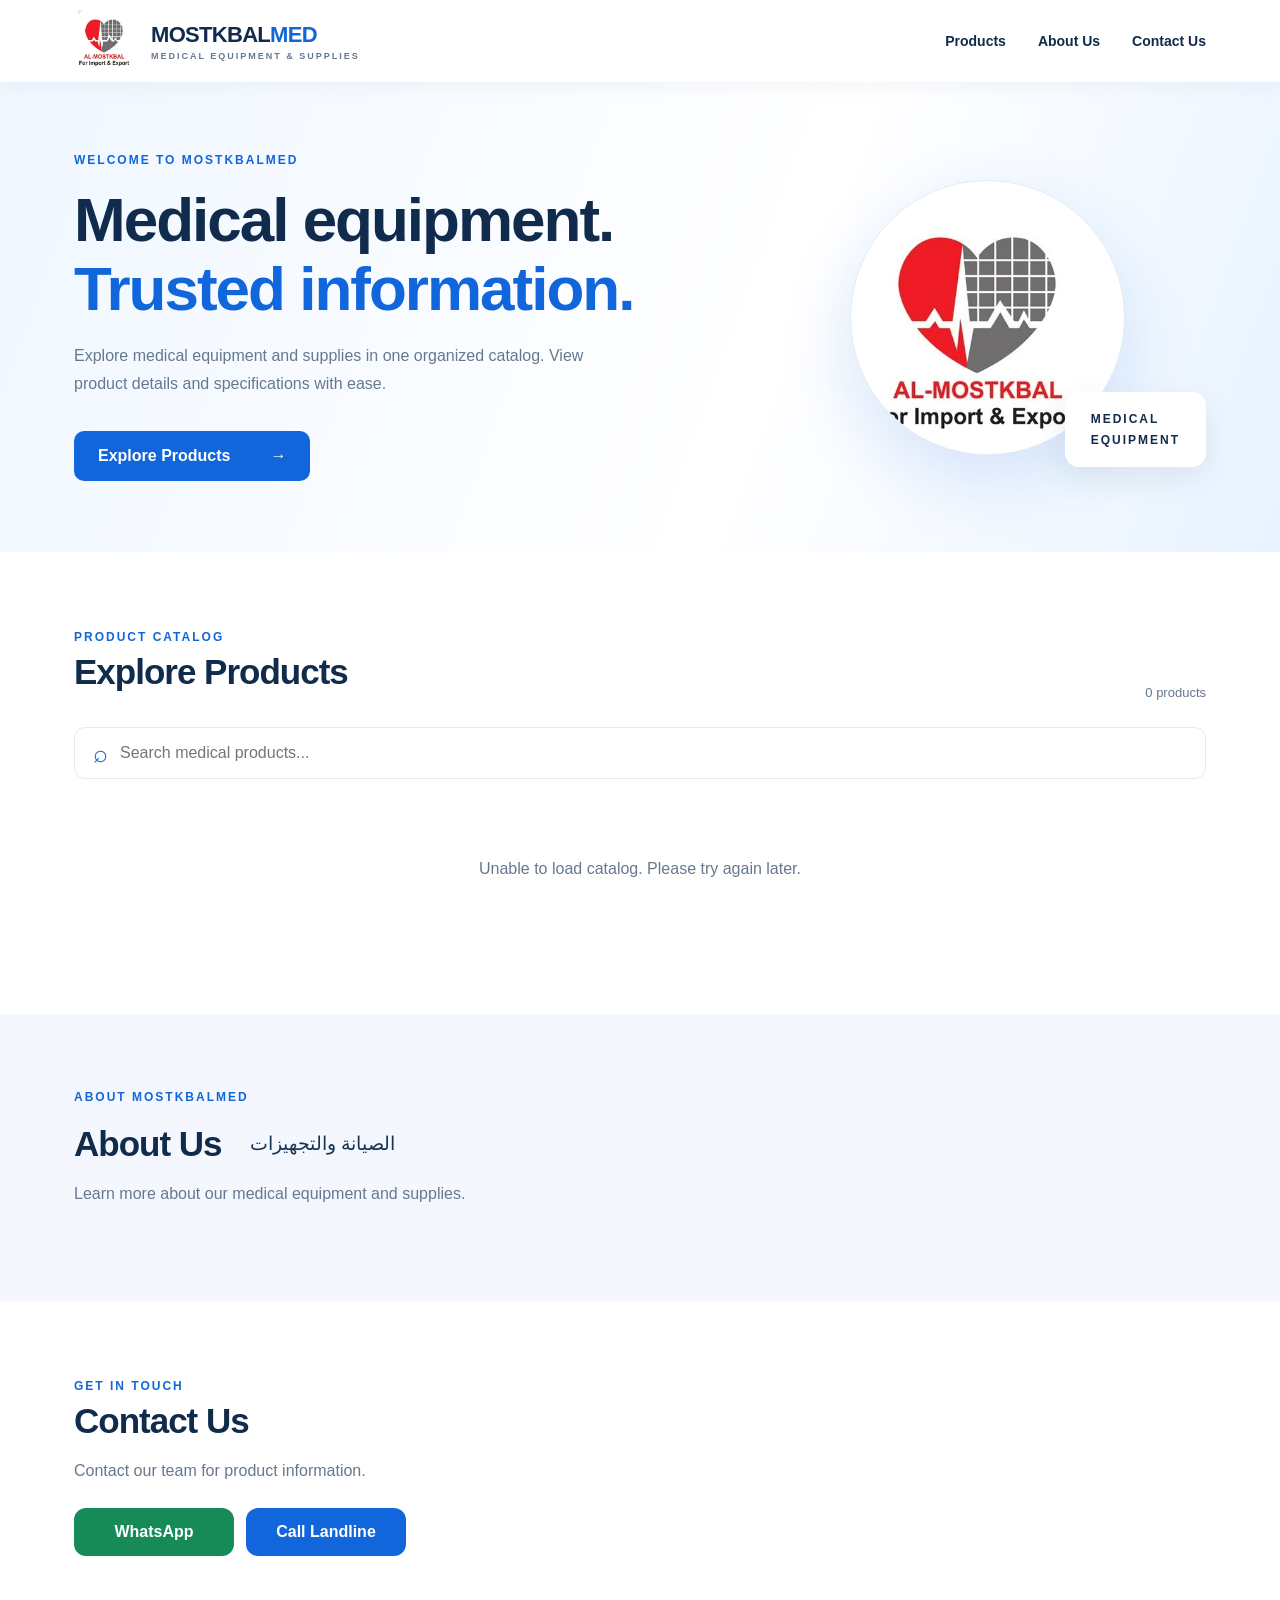
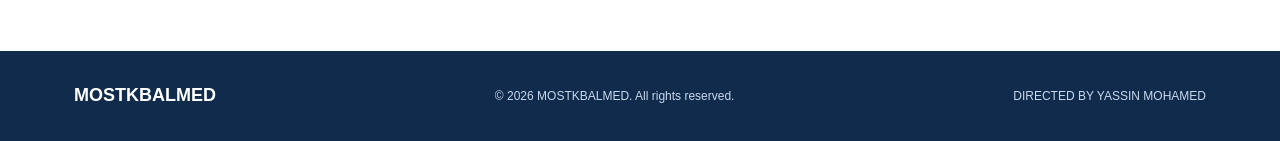
==== index.html @ 38f0414c "Add files via upload" ====
<!doctype html><html lang="en"><head><meta charset="utf-8"><meta name="viewport" content="width=device-width,initial-scale=1"><meta name="description" content="MOSTKBALMED medical equipment and supplies catalog"><title>MOSTKBALMED | Medical Equipment & Supplies</title><link rel="stylesheet" href="style.css"><link rel="icon" type="image/png" href="favicon.png"></head><body><header class="top"><div class="wrap nav"><a class="brand" href="./"><img class="brand-logo" src="logo.jpg" alt="AL-MOSTKBAL logo"><span>MOSTKBAL<span class="accent">MED</span><small>MEDICAL EQUIPMENT & SUPPLIES</small></span></a><button class="menu" id="menu" aria-label="Toggle menu" aria-expanded="false">☰</button><nav id="nav"><a href="#products">Products</a><a href="#about">About Us</a><a href="#contact">Contact Us</a></nav></div></header><main><section class="hero"><div class="wrap hero-grid"><div><div class="eyebrow">WELCOME TO MOSTKBALMED</div><h1>Medical equipment.<br><span>Trusted information.</span></h1><p>Explore medical equipment and supplies in one organized catalog. View product details and specifications with ease.</p><a class="cta" href="#products">Explore Products <span>→</span></a></div><div class="hero-art" aria-hidden="true"><div class="circle"><img src="logo.jpg" alt="AL-MOSTKBAL For Import & Export"></div><div class="art-label">MEDICAL<br>EQUIPMENT</div></div></div></section><section class="wrap section" id="products"><div class="section-head"><div><div class="eyebrow">PRODUCT CATALOG</div><h2>Explore Products</h2></div><span id="resultCount" class="count"></span></div><div class="filters"><label class="searchbox"><span>⌕</span><input id="search" placeholder="Search medical products..." autocomplete="off" aria-label="Search products"></label></div><div class="products" id="productGrid"></div><p id="empty" class="empty" hidden>No products found. Try another search.</p></section><section class="about" id="about"><div class="wrap"><div class="eyebrow">ABOUT MOSTKBALMED</div><div class="about-layout"><div><div class="about-heading-row"><h2 id="aboutTitle">About Us</h2><span class="service-about" id="serviceAbout" tabindex="0" role="img" aria-label="عرض صورة الصيانة والتجهيزات">الصيانة والتجهيزات<span class="service-about-preview"><img id="servicesPreview" alt="الصيانة والتجهيزات"></span></span></div><p id="aboutText">Learn more about our medical equipment and supplies.</p></div></div></div></section><section class="wrap section contact" id="contact"><div class="eyebrow">GET IN TOUCH</div><h2 id="contactTitle">Contact Us</h2><p id="contactText">Contact our team for product information.</p><div class="contact-actions"><a id="whatsappButton" class="contact-button whatsapp" hidden target="_blank" rel="noopener noreferrer">WhatsApp</a><a id="phoneButton" class="contact-button phone" hidden>Call Landline</a></div></section></main><footer><div class="wrap footer"><strong>MOSTKBALMED</strong><span>© <span id="year"></span> MOSTKBALMED. All rights reserved.</span><span>DIRECTED BY YASSIN MOHAMED</span></div></footer><script src="config.js"></script><script src="app.js"></script></body></html>
---- style.css ----
:root{--blue:#1166db;--dark:#102b4c;--muted:#66788e;--light:#f4f8fe;--border:#e3ecf6}*{box-sizing:border-box}html{scroll-behavior:smooth}body{margin:0;color:var(--dark);font-family:Inter,Segoe UI,Arial,sans-serif;background:white}button,input,select{font:inherit}button{cursor:pointer}a{text-decoration:none;color:inherit}.wrap{max-width:1180px;margin:auto;padding:0 24px}.top{position:sticky;top:0;z-index:10;background:#fff;box-shadow:0 3px 20px #13365b0e}.nav{height:82px;display:flex;align-items:center;justify-content:space-between}.brand{display:flex;align-items:center;gap:12px;font-weight:900;font-size:22px;letter-spacing:-.7px}.brand small{display:block;font-size:9px;letter-spacing:2px;font-weight:700;color:var(--muted);margin-top:3px}.accent{color:var(--blue)}.mark{background:var(--blue);color:white;padding:10px 13px;border-radius:13px;font-size:25px}.nav nav{display:flex;gap:32px;font-weight:600;font-size:14px}.nav nav a:hover{color:var(--blue)}.menu{display:none;background:none;border:0;font-size:26px}.hero{background:linear-gradient(110deg,#f0f7ff,#fff 60%,#e8f3ff);overflow:hidden}.hero-grid{display:grid;grid-template-columns:1.2fr .8fr;align-items:center;min-height:470px;gap:40px}.eyebrow{color:var(--blue);font-size:12px;font-weight:800;letter-spacing:2px}.hero h1{font-size:clamp(38px,5vw,62px);letter-spacing:-2px;line-height:1.12;margin:18px 0}.hero h1 span{color:var(--blue)}.hero p{color:var(--muted);line-height:1.8;max-width:550px}.cta{display:inline-flex;gap:40px;background:var(--blue);color:white;padding:16px 24px;border-radius:10px;margin-top:16px;font-weight:700}.cta:hover{background:#0751b7}.hero-art{height:330px;position:relative;display:grid;place-items:center}.circle{width:275px;height:275px;border-radius:50%;background:linear-gradient(135deg,#2b86f2,#084da7);box-shadow:0 25px 70px #1166db3c;display:grid;place-items:center;color:white;font-size:130px}.art-label{position:absolute;bottom:15px;right:0;background:white;padding:17px 26px;border-radius:14px;box-shadow:0 12px 32px #143c6418;font-size:12px;letter-spacing:2px;font-weight:900;line-height:1.7}.section{padding-top:78px;padding-bottom:80px}.section-head{display:flex;justify-content:space-between;align-items:end;margin-bottom:27px}.section h2,.about h2{font-size:35px;letter-spacing:-1px;margin:8px 0}.categories{display:grid;grid-template-columns:repeat(4,1fr);gap:18px}.category-card{text-align:left;background:#fff;border:1px solid var(--border);border-radius:16px;padding:24px;min-height:210px;display:flex;flex-direction:column;align-items:flex-start;gap:12px;transition:.2s}.category-card:hover{border-color:var(--blue);transform:translateY(-4px);box-shadow:0 12px 30px #173e6612}.cat-icon{font-size:30px;color:var(--blue);background:var(--light);width:55px;height:55px;display:grid;place-items:center;border-radius:12px}.category-card strong{font-size:16px}.category-card small{color:var(--muted)}.arrow{color:var(--blue);font-weight:700;font-size:12px;margin-top:auto}.count{color:var(--muted);font-size:13px}.filters{display:flex;gap:14px;margin-bottom:25px}.searchbox{flex:1;display:flex;align-items:center;gap:12px;padding:0 18px;border:1px solid var(--border);border-radius:11px}.searchbox span{font-size:25px;color:var(--blue)}.searchbox input{width:100%;border:0;outline:0;padding:16px 0;background:transparent}.filters select{border:1px solid var(--border);border-radius:11px;padding:0 16px;color:var(--dark);background:#fff;min-width:205px}.products{display:grid;grid-template-columns:repeat(3,1fr);gap:22px}.product-card{border:1px solid var(--border);border-radius:16px;overflow:hidden;display:flex;flex-direction:column}.product-image{height:220px;background:var(--light)}.product-image img,.modal-art img{width:100%;height:100%;object-fit:contain}.placeholder{width:100%;height:100%;display:flex;flex-direction:column;align-items:center;justify-content:center;gap:12px;background:linear-gradient(135deg,#e6f2ff,#f7fbff);color:var(--blue)}.placeholder span{font-size:70px}.placeholder small{font-size:10px;letter-spacing:3px;font-weight:800}.product-info{padding:23px;display:flex;flex-direction:column;flex:1}.tag{color:var(--blue);font-size:11px;font-weight:800;text-transform:uppercase;letter-spacing:1px}.product-info h3{font-size:19px;margin:10px 0}.product-info p{font-size:14px;line-height:1.65;color:var(--muted);flex:1}.detail-btn{display:flex;justify-content:space-between;align-items:center;border:0;background:#eaf3ff;color:var(--blue);font-weight:800;padding:14px 16px;border-radius:9px;margin-top:14px}.detail-btn:hover{background:#dcecff}.empty{padding:40px;text-align:center;color:var(--muted)}.about{background:var(--light);padding:76px 0}.about p,.contact p{color:var(--muted);line-height:1.8;max-width:700px}.contact{padding-bottom:95px}.muted{font-style:italic}footer{background:#102b4c;color:#fff}.footer{min-height:90px;display:flex;align-items:center;justify-content:space-between;gap:18px;font-size:12px;color:#c8d9ed}.footer strong{font-size:18px;color:#fff}dialog{border:0;border-radius:20px;padding:0;width:min(580px,calc(100% - 30px));max-height:90vh;box-shadow:0 20px 90px #001c3e55;overflow:auto}dialog::backdrop{background:#092646aa}.close{position:absolute;right:15px;top:13px;background:white;border:0;border-radius:50%;font-size:28px;width:38px;height:38px;z-index:2}.modal-art{height:240px;background:var(--light)}.modal-body{padding:30px}.modal-body h2{font-size:28px;margin:12px 0}.modal-body p,.modal-body li{color:var(--muted);line-height:1.7}.modal-body li{margin:7px 0}.disclaimer{border-top:1px solid var(--border);padding-top:16px;font-size:12px}@media(max-width:850px){.categories{grid-template-columns:repeat(2,1fr)}.products{grid-template-columns:repeat(2,1fr)}.hero-grid{grid-template-columns:1fr 280px}.circle{width:230px;height:230px}.nav nav{gap:18px}}@media(max-width:620px){.wrap{padding:0 18px}.nav{height:72px}.brand{font-size:18px}.mark{font-size:20px;padding:8px 10px}.brand small{font-size:7px}.menu{display:block}.nav nav{display:none;position:absolute;top:72px;left:0;right:0;background:white;padding:22px;box-shadow:0 15px 20px #0c31551b;flex-direction:column;gap:20px}.nav nav.show{display:flex}.hero-grid{grid-template-columns:1fr;gap:0;padding-top:65px;padding-bottom:20px}.hero-art{height:220px}.circle{width:175px;height:175px;font-size:85px}.art-label{bottom:0;right:10px}.hero h1{font-size:40px}.section{padding-top:55px;padding-bottom:55px}.section h2,.about h2{font-size:29px}.categories,.products{grid-template-columns:1fr 1fr;gap:11px}.category-card{padding:15px;min-height:195px}.product-image{height:145px}.product-info{padding:14px}.product-info h3{font-size:16px}.product-info p{font-size:12px}.detail-btn{padding:12px 9px;font-size:12px}.filters{flex-direction:column}.filters select{padding:15px}.footer{flex-direction:column;justify-content:center;padding:25px 18px;text-align:center}.modal-body{padding:22px}}@media(max-width:370px){.products{grid-template-columns:1fr}.product-image{height:210px}}

.product-card .detail-btn{text-decoration:none;cursor:pointer}

/* V5 official AL-MOSTKBAL logo */
.brand-logo{height:62px;width:65px;object-fit:contain;flex-shrink:0;border-radius:7px;background:#fff}
.circle{background:#fff;box-shadow:0 25px 70px #1166db26;overflow:hidden;border:1px solid #e3ecf6}
.circle img{width:100%;height:100%;object-fit:contain;padding:17px}
@media(max-width:620px){.brand-logo{height:49px;width:49px}.circle img{padding:12px}}

/* V7: no categories, flexible product rows, editable About and Contact */
.products{grid-template-columns:repeat(3,minmax(0,1fr));align-items:stretch}
.about-layout{display:grid;grid-template-columns:1fr 1fr;align-items:center;gap:40px;margin-top:20px}
.about-hover{position:relative;min-height:280px;border-radius:20px;overflow:hidden;box-shadow:0 15px 45px #102b4c20;background:white;cursor:pointer}
.about-hover img{width:100%;height:100%;min-height:280px;max-height:380px;object-fit:contain;display:block}
.about-overlay{position:absolute;inset:0;background:linear-gradient(0deg,#0b3663dd,#1166db66);color:white;display:grid;place-items:center;text-align:center;padding:20px;font-size:clamp(18px,2.5vw,28px);font-weight:800;opacity:0;transform:translateY(10px);transition:opacity .3s,transform .3s}
.about-hover:hover .about-overlay,.about-hover:focus .about-overlay,.about-hover:focus-within .about-overlay{opacity:1;transform:none}
.contact-actions{display:flex;gap:12px;flex-wrap:wrap;margin-top:22px}
.contact-button{display:inline-flex;align-items:center;justify-content:center;min-width:160px;padding:15px 22px;border-radius:12px;color:white;font-weight:750}
.contact-button.whatsapp{background:#168b58}.contact-button.phone{background:#1166db}.contact-button:hover{filter:brightness(.9)}
@media(max-width:850px){.about-layout{grid-template-columns:1fr}}
@media(max-width:620px){.products{grid-template-columns:repeat(2,minmax(0,1fr))}.about-hover:active .about-overlay{opacity:1;transform:none}}
@media(max-width:370px){.products{grid-template-columns:1fr}}

/* V9: Hover images in header */
.nav-hover{position:relative;display:flex;align-items:center}
.nav-hover-trigger{border:0;background:none;color:inherit;font-size:14px;font-weight:700;padding:12px 3px;cursor:pointer}
.nav-hover-trigger:hover,.nav-hover-trigger:focus-visible{color:var(--blue)}
.nav-hover-preview{position:absolute;right:0;top:100%;width:min(340px,85vw);padding:10px;background:#fff;border:1px solid #d9e7f7;border-radius:16px;box-shadow:0 18px 45px #0b294c33;opacity:0;visibility:hidden;transform:translateY(8px);transition:opacity .2s,transform .2s,visibility .2s;pointer-events:none;z-index:50}
.nav-hover-preview img{width:100%;max-height:260px;object-fit:contain;border-radius:10px;display:block}
.nav-hover:hover .nav-hover-preview,.nav-hover:focus-within .nav-hover-preview{opacity:1;visibility:visible;transform:none}
@media(max-width:620px){.nav-hover{align-items:flex-start;flex-direction:column}.nav-hover-preview{position:static;display:none;box-shadow:none;width:100%;transform:none}.nav-hover:focus-within .nav-hover-preview{display:block}}

/* V10: About service hover previews */
.service-cards{display:grid;grid-template-columns:repeat(2,minmax(0,1fr));gap:18px;align-items:stretch}.service-card{position:relative;min-height:280px;padding:30px 20px;border:1px solid #d9e4f2;border-radius:24px;background:white;box-shadow:0 14px 35px #17345a12;text-align:center;overflow:hidden;cursor:pointer;display:flex;flex-direction:column;align-items:center;justify-content:center}.service-card h3{font-size:28px;color:#17375d;margin:0 0 8px}.service-card p{color:#6c829e;margin:0}.service-reveal{position:absolute;inset:0;background:#f4f8fc;opacity:0;visibility:hidden;transform:scale(1.04);transition:opacity .25s,transform .25s,visibility .25s;display:flex;align-items:center;justify-content:center}.service-reveal img{max-width:100%;max-height:100%;width:100%;height:100%;object-fit:contain}.service-card.has-image:hover .service-reveal,.service-card.has-image:focus .service-reveal,.service-card.has-image:focus-within .service-reveal{opacity:1;visibility:visible;transform:scale(1)}@media(max-width:700px){.service-cards{grid-template-columns:1fr}.service-card{min-height:220px}}

/* V11: one simple navigation label and a discreet hover-only preview */
.service-nav{position:relative;display:inline-flex;align-items:center;cursor:default;font:inherit;color:inherit;white-space:nowrap;outline-offset:5px}
.service-nav-preview{display:none;position:absolute;top:calc(100% + 16px);left:50%;transform:translateX(-50%);width:min(340px,80vw);height:260px;padding:8px;background:white;border:1px solid #e1e8f0;border-radius:12px;box-shadow:0 14px 35px #10294430;z-index:100}
.service-nav-preview img{width:100%;height:100%;object-fit:contain;border-radius:7px}
.service-nav.has-image:hover .service-nav-preview,.service-nav.has-image:focus .service-nav-preview,.service-nav.has-image:focus-within .service-nav-preview{display:block}
@media(max-width:700px){.service-nav-preview{left:auto;right:0;transform:none;width:min(300px,85vw)}}

/* V12: single plain-text service label beside the About Us heading. */
.about-heading-row{display:flex;align-items:center;gap:28px;flex-wrap:wrap}
.about-heading-row h2{margin:0}
.service-about{position:relative;display:inline-block;font-size:19px;font-weight:500;color:#173453;cursor:default;outline-offset:5px;white-space:nowrap;line-height:1.5}
.service-about-preview{display:none;position:absolute;left:50%;top:calc(100% + 12px);transform:translateX(-50%);width:min(400px,82vw);height:310px;padding:8px;background:#fff;border:1px solid #e2e9f3;border-radius:10px;box-shadow:0 16px 40px #152f4c33;z-index:20}
.service-about-preview img{width:100%;height:100%;object-fit:contain;border-radius:6px}
.service-about.has-image:hover .service-about-preview,.service-about.has-image:focus .service-about-preview,.service-about.has-image:focus-within .service-about-preview{display:block}
@media(max-width:650px){.about-heading-row{gap:12px}.service-about{font-size:16px}.service-about-preview{left:0;transform:none;width:min(310px,84vw);height:240px}}

/* V13: service image opens reliably on pointer hover; stays inside About area. */
.service-about{z-index:5;cursor:pointer;overflow:visible}
.service-about.has-image:is(:hover,:focus,:focus-within,.preview-open) .service-about-preview{display:block!important;pointer-events:none}
.service-about-preview{min-width:260px;max-width:90vw}
@media (hover:none){.service-about.has-image.preview-open .service-about-preview{display:block!important}}
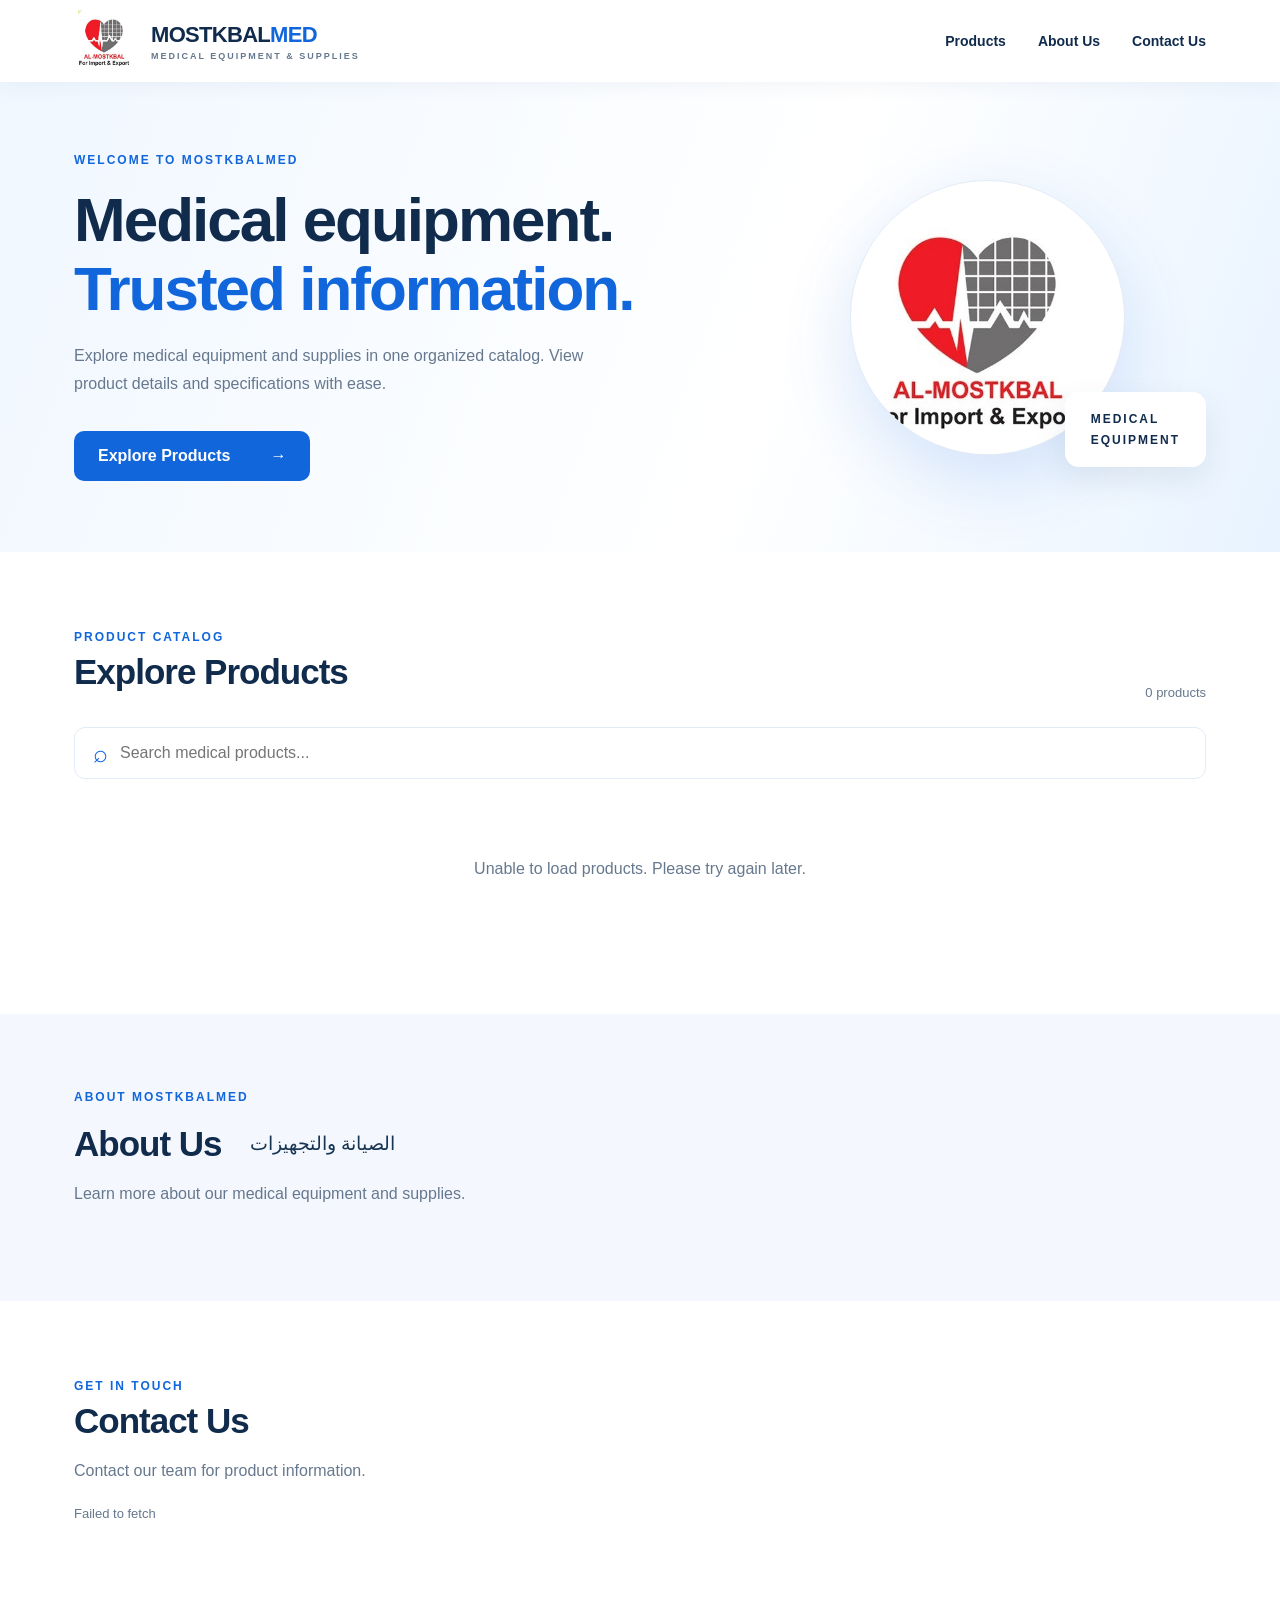
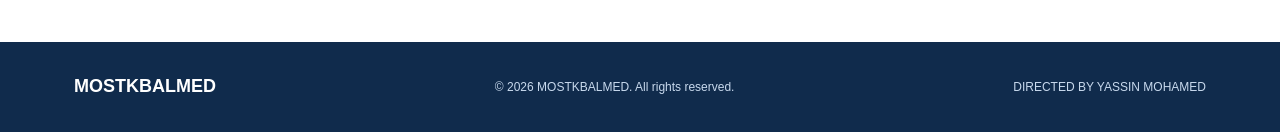
==== commit 9e7d928d: "Add files via upload" ====
--- a/index.html
+++ b/index.html
@@ -1 +1 @@
-<!doctype html><html lang="en"><head><meta charset="utf-8"><meta name="viewport" content="width=device-width,initial-scale=1"><meta name="description" content="MOSTKBALMED medical equipment and supplies catalog"><title>MOSTKBALMED | Medical Equipment & Supplies</title><link rel="stylesheet" href="style.css"><link rel="icon" type="image/png" href="favicon.png"></head><body><header class="top"><div class="wrap nav"><a class="brand" href="./"><img class="brand-logo" src="logo.jpg" alt="AL-MOSTKBAL logo"><span>MOSTKBAL<span class="accent">MED</span><small>MEDICAL EQUIPMENT & SUPPLIES</small></span></a><button class="menu" id="menu" aria-label="Toggle menu" aria-expanded="false">☰</button><nav id="nav"><a href="#products">Products</a><a href="#about">About Us</a><a href="#contact">Contact Us</a></nav></div></header><main><section class="hero"><div class="wrap hero-grid"><div><div class="eyebrow">WELCOME TO MOSTKBALMED</div><h1>Medical equipment.<br><span>Trusted information.</span></h1><p>Explore medical equipment and supplies in one organized catalog. View product details and specifications with ease.</p><a class="cta" href="#products">Explore Products <span>→</span></a></div><div class="hero-art" aria-hidden="true"><div class="circle"><img src="logo.jpg" alt="AL-MOSTKBAL For Import & Export"></div><div class="art-label">MEDICAL<br>EQUIPMENT</div></div></div></section><section class="wrap section" id="products"><div class="section-head"><div><div class="eyebrow">PRODUCT CATALOG</div><h2>Explore Products</h2></div><span id="resultCount" class="count"></span></div><div class="filters"><label class="searchbox"><span>⌕</span><input id="search" placeholder="Search medical products..." autocomplete="off" aria-label="Search products"></label></div><div class="products" id="productGrid"></div><p id="empty" class="empty" hidden>No products found. Try another search.</p></section><section class="about" id="about"><div class="wrap"><div class="eyebrow">ABOUT MOSTKBALMED</div><div class="about-layout"><div><div class="about-heading-row"><h2 id="aboutTitle">About Us</h2><span class="service-about" id="serviceAbout" tabindex="0" role="img" aria-label="عرض صورة الصيانة والتجهيزات">الصيانة والتجهيزات<span class="service-about-preview"><img id="servicesPreview" alt="الصيانة والتجهيزات"></span></span></div><p id="aboutText">Learn more about our medical equipment and supplies.</p></div></div></div></section><section class="wrap section contact" id="contact"><div class="eyebrow">GET IN TOUCH</div><h2 id="contactTitle">Contact Us</h2><p id="contactText">Contact our team for product information.</p><div class="contact-actions"><a id="whatsappButton" class="contact-button whatsapp" hidden target="_blank" rel="noopener noreferrer">WhatsApp</a><a id="phoneButton" class="contact-button phone" hidden>Call Landline</a></div></section></main><footer><div class="wrap footer"><strong>MOSTKBALMED</strong><span>© <span id="year"></span> MOSTKBALMED. All rights reserved.</span><span>DIRECTED BY YASSIN MOHAMED</span></div></footer><script src="config.js"></script><script src="app.js"></script></body></html>
+<!doctype html><html lang="en"><head><meta charset="utf-8"><meta name="viewport" content="width=device-width,initial-scale=1"><meta name="description" content="MOSTKBALMED medical equipment and supplies catalog"><title>MOSTKBALMED | Medical Equipment & Supplies</title><link rel="stylesheet" href="style.css"><link rel="icon" type="image/png" href="favicon.png"></head><body><header class="top"><div class="wrap nav"><a class="brand" href="./"><img class="brand-logo" src="logo.jpg" alt="AL-MOSTKBAL logo"><span>MOSTKBAL<span class="accent">MED</span><small>MEDICAL EQUIPMENT & SUPPLIES</small></span></a><button class="menu" id="menu" aria-label="Toggle menu" aria-expanded="false">☰</button><nav id="nav"><a href="#products">Products</a><a href="#about">About Us</a><a href="#contact">Contact Us</a></nav></div></header><main><section class="hero"><div class="wrap hero-grid"><div><div class="eyebrow">WELCOME TO MOSTKBALMED</div><h1>Medical equipment.<br><span>Trusted information.</span></h1><p>Explore medical equipment and supplies in one organized catalog. View product details and specifications with ease.</p><a class="cta" href="#products">Explore Products <span>→</span></a></div><div class="hero-art" aria-hidden="true"><div class="circle"><img src="logo.jpg" alt="AL-MOSTKBAL For Import & Export"></div><div class="art-label">MEDICAL<br>EQUIPMENT</div></div></div></section><section class="wrap section" id="products"><div class="section-head"><div><div class="eyebrow">PRODUCT CATALOG</div><h2>Explore Products</h2></div><span id="resultCount" class="count"></span></div><div class="filters"><label class="searchbox"><span>⌕</span><input id="search" placeholder="Search medical products..." autocomplete="off" aria-label="Search products"></label></div><div class="products" id="productGrid"></div><p id="empty" class="empty" hidden>No products found. Try another search.</p></section><section class="about" id="about"><div class="wrap"><div class="eyebrow">ABOUT MOSTKBALMED</div><div class="about-layout"><div><div class="about-heading-row"><h2 id="aboutTitle">About Us</h2><span class="service-about" id="serviceAbout" tabindex="0" role="img" aria-label="عرض صورة الصيانة والتجهيزات">الصيانة والتجهيزات<span class="service-about-preview"><img id="servicesPreview" alt="الصيانة والتجهيزات" hidden><span id="serviceHint" class="service-hint">لم يتم حفظ صورة الصيانة والتجهيزات بعد. ارفعها من لوحة الإدارة.</span></span></span></div><p id="aboutText">Learn more about our medical equipment and supplies.</p></div></div></div></section><section class="wrap section contact" id="contact"><div class="eyebrow">GET IN TOUCH</div><h2 id="contactTitle">Contact Us</h2><p id="contactText">Contact our team for product information.</p><p id="settingsWarning" class="settings-warning" role="status" hidden></p><div class="contact-actions"><a id="whatsappButton" class="contact-button whatsapp" hidden target="_blank" rel="noopener noreferrer">WhatsApp</a><a id="phoneButton" class="contact-button phone" hidden>Call Landline</a></div></section></main><footer><div class="wrap footer"><strong>MOSTKBALMED</strong><span>© <span id="year"></span> MOSTKBALMED. All rights reserved.</span><span>DIRECTED BY YASSIN MOHAMED</span></div></footer><script src="config.js"></script><script src="app.js"></script></body></html>
--- a/style.css
+++ b/style.css
@@ -55,3 +55,18 @@
 .service-about.has-image:is(:hover,:focus,:focus-within,.preview-open) .service-about-preview{display:block!important;pointer-events:none}
 .service-about-preview{min-width:260px;max-width:90vw}
 @media (hover:none){.service-about.has-image.preview-open .service-about-preview{display:block!important}}
+
+/* V14: always show a preview panel on hover, with a clear missing-image message. */
+.service-about{isolation:isolate;cursor:pointer}
+.service-about-preview{display:none;box-sizing:border-box;align-items:center;justify-content:center;white-space:normal;text-align:center;overflow:hidden;background:#fff;min-height:220px;height:auto;aspect-ratio:4/3}
+.service-about-preview img{display:block;max-width:100%;max-height:100%;object-fit:contain}
+.service-about-preview img[hidden]{display:none!important}
+.service-about-preview .service-hint{display:block;font-size:14px;line-height:1.7;color:#65758c;padding:16px}
+.service-about-preview .service-hint[hidden]{display:none!important}
+.service-about:hover .service-about-preview,.service-about.preview-open .service-about-preview,.service-about:focus .service-about-preview,.service-about:focus-within .service-about-preview{display:flex!important;pointer-events:none}
+
+/* V15: settings diagnostics and contact link safety */
+.settings-warning{font-size:13px;color:#8b3440;margin:12px 0;max-width:640px}
+.contact-unset{opacity:.45;cursor:not-allowed;pointer-events:none}
+[hidden]{display:none!important}
+.service-about.preview-open .service-about-preview,.service-about:hover .service-about-preview,.service-about:focus .service-about-preview{display:flex!important}
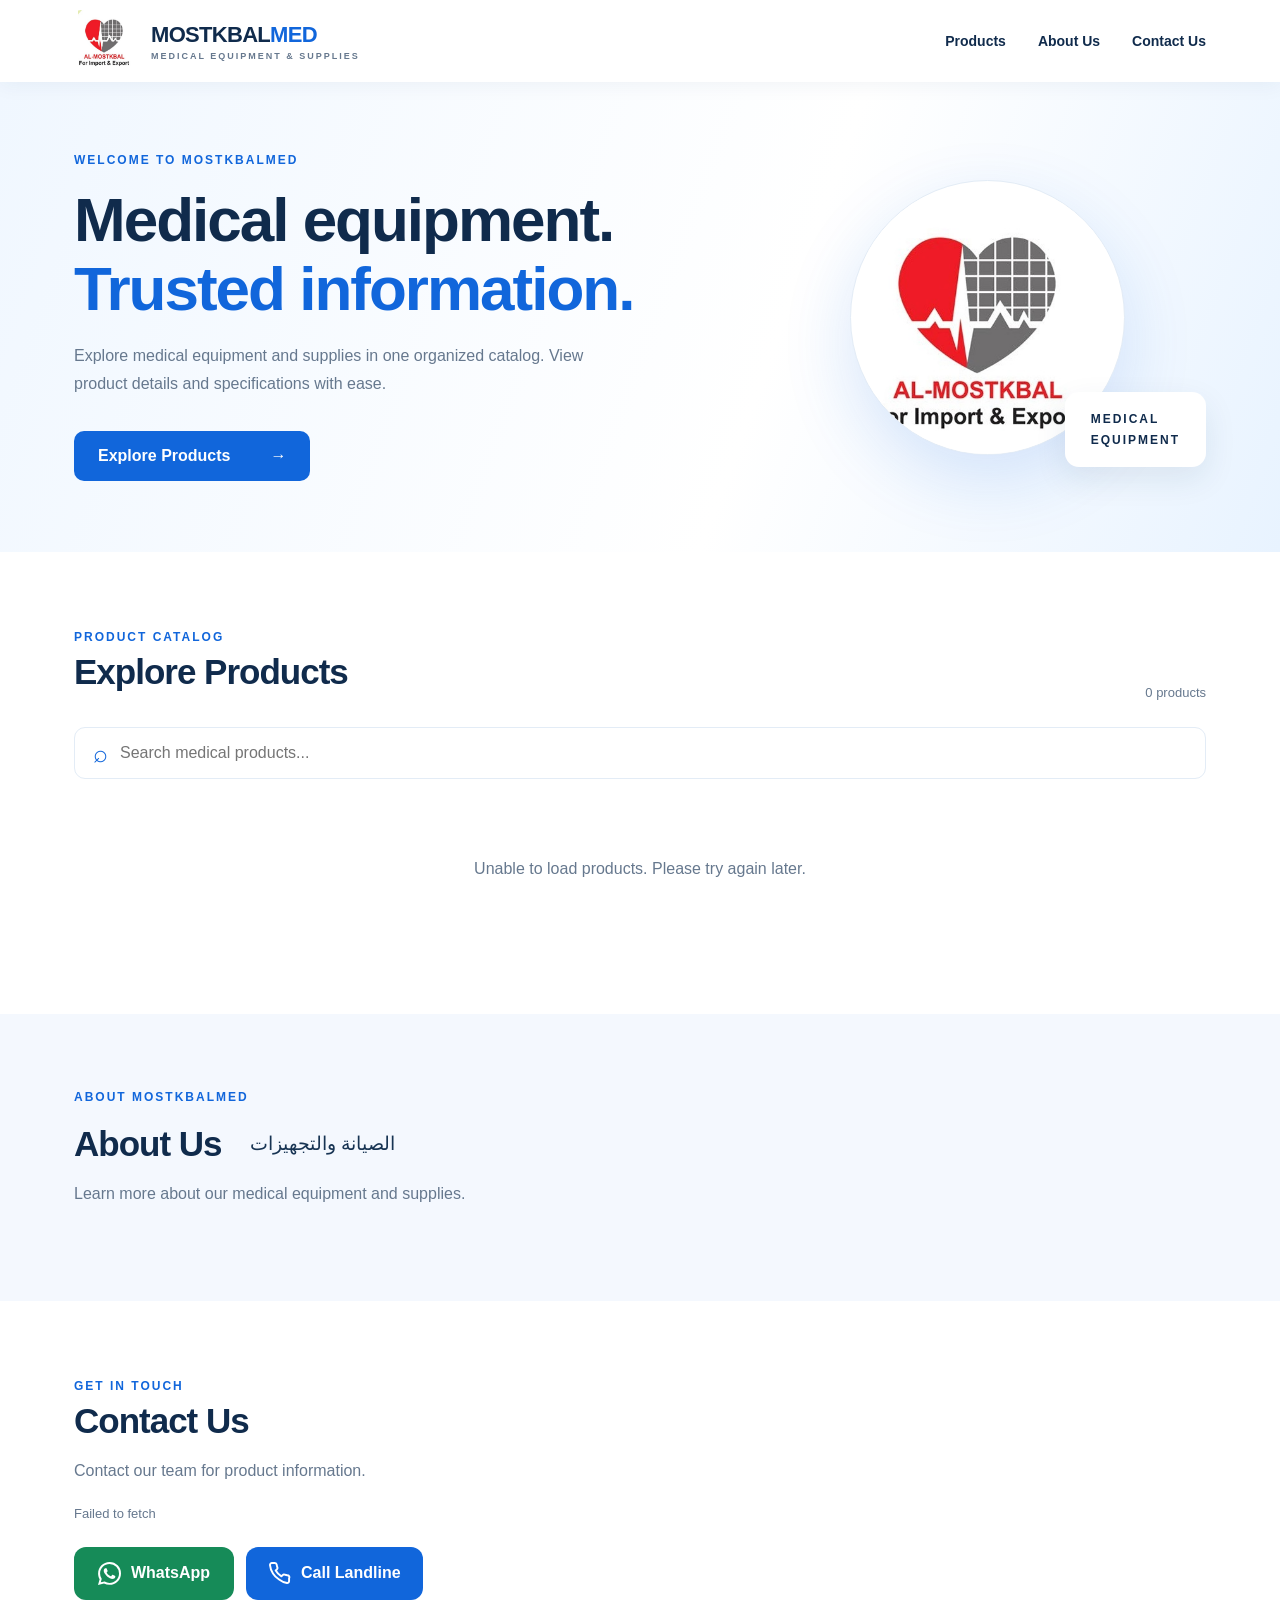
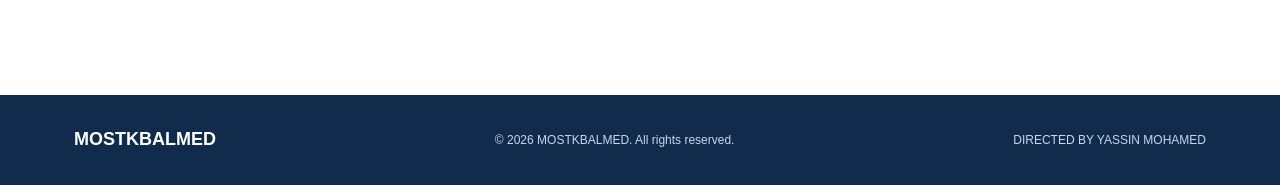
==== commit 9c01136b: "Add files via upload" ====
--- a/index.html
+++ b/index.html
@@ -1 +1 @@
-<!doctype html><html lang="en"><head><meta charset="utf-8"><meta name="viewport" content="width=device-width,initial-scale=1"><meta name="description" content="MOSTKBALMED medical equipment and supplies catalog"><title>MOSTKBALMED | Medical Equipment & Supplies</title><link rel="stylesheet" href="style.css"><link rel="icon" type="image/png" href="favicon.png"></head><body><header class="top"><div class="wrap nav"><a class="brand" href="./"><img class="brand-logo" src="logo.jpg" alt="AL-MOSTKBAL logo"><span>MOSTKBAL<span class="accent">MED</span><small>MEDICAL EQUIPMENT & SUPPLIES</small></span></a><button class="menu" id="menu" aria-label="Toggle menu" aria-expanded="false">☰</button><nav id="nav"><a href="#products">Products</a><a href="#about">About Us</a><a href="#contact">Contact Us</a></nav></div></header><main><section class="hero"><div class="wrap hero-grid"><div><div class="eyebrow">WELCOME TO MOSTKBALMED</div><h1>Medical equipment.<br><span>Trusted information.</span></h1><p>Explore medical equipment and supplies in one organized catalog. View product details and specifications with ease.</p><a class="cta" href="#products">Explore Products <span>→</span></a></div><div class="hero-art" aria-hidden="true"><div class="circle"><img src="logo.jpg" alt="AL-MOSTKBAL For Import & Export"></div><div class="art-label">MEDICAL<br>EQUIPMENT</div></div></div></section><section class="wrap section" id="products"><div class="section-head"><div><div class="eyebrow">PRODUCT CATALOG</div><h2>Explore Products</h2></div><span id="resultCount" class="count"></span></div><div class="filters"><label class="searchbox"><span>⌕</span><input id="search" placeholder="Search medical products..." autocomplete="off" aria-label="Search products"></label></div><div class="products" id="productGrid"></div><p id="empty" class="empty" hidden>No products found. Try another search.</p></section><section class="about" id="about"><div class="wrap"><div class="eyebrow">ABOUT MOSTKBALMED</div><div class="about-layout"><div><div class="about-heading-row"><h2 id="aboutTitle">About Us</h2><span class="service-about" id="serviceAbout" tabindex="0" role="img" aria-label="عرض صورة الصيانة والتجهيزات">الصيانة والتجهيزات<span class="service-about-preview"><img id="servicesPreview" alt="الصيانة والتجهيزات" hidden><span id="serviceHint" class="service-hint">لم يتم حفظ صورة الصيانة والتجهيزات بعد. ارفعها من لوحة الإدارة.</span></span></span></div><p id="aboutText">Learn more about our medical equipment and supplies.</p></div></div></div></section><section class="wrap section contact" id="contact"><div class="eyebrow">GET IN TOUCH</div><h2 id="contactTitle">Contact Us</h2><p id="contactText">Contact our team for product information.</p><p id="settingsWarning" class="settings-warning" role="status" hidden></p><div class="contact-actions"><a id="whatsappButton" class="contact-button whatsapp" hidden target="_blank" rel="noopener noreferrer">WhatsApp</a><a id="phoneButton" class="contact-button phone" hidden>Call Landline</a></div></section></main><footer><div class="wrap footer"><strong>MOSTKBALMED</strong><span>© <span id="year"></span> MOSTKBALMED. All rights reserved.</span><span>DIRECTED BY YASSIN MOHAMED</span></div></footer><script src="config.js"></script><script src="app.js"></script></body></html>
+<!doctype html><html lang="en"><head><meta charset="utf-8"><meta name="viewport" content="width=device-width,initial-scale=1"><meta name="description" content="MOSTKBALMED medical equipment and supplies catalog"><title>MOSTKBALMED | Medical Equipment & Supplies</title><link rel="stylesheet" href="style.css"><link rel="icon" type="image/png" href="favicon.png"></head><body><header class="top"><div class="wrap nav"><a class="brand" href="./"><img class="brand-logo" src="logo.jpg" alt="AL-MOSTKBAL logo"><span>MOSTKBAL<span class="accent">MED</span><small>MEDICAL EQUIPMENT & SUPPLIES</small></span></a><button class="menu" id="menu" aria-label="Toggle menu" aria-expanded="false">☰</button><nav id="nav"><a href="#products">Products</a><a href="#about">About Us</a><a href="#contact">Contact Us</a></nav></div></header><main><section class="hero"><div class="wrap hero-grid"><div><div class="eyebrow">WELCOME TO MOSTKBALMED</div><h1>Medical equipment.<br><span>Trusted information.</span></h1><p>Explore medical equipment and supplies in one organized catalog. View product details and specifications with ease.</p><a class="cta" href="#products">Explore Products <span>→</span></a></div><div class="hero-art" aria-hidden="true"><div class="circle"><img src="logo.jpg" alt="AL-MOSTKBAL For Import & Export"></div><div class="art-label">MEDICAL<br>EQUIPMENT</div></div></div></section><section class="wrap section" id="products"><div class="section-head"><div><div class="eyebrow">PRODUCT CATALOG</div><h2>Explore Products</h2></div><span id="resultCount" class="count"></span></div><div class="filters"><label class="searchbox"><span>⌕</span><input id="search" placeholder="Search medical products..." autocomplete="off" aria-label="Search products"></label></div><div class="products" id="productGrid"></div><p id="empty" class="empty" hidden>No products found. Try another search.</p></section><section class="about" id="about"><div class="wrap"><div class="eyebrow">ABOUT MOSTKBALMED</div><div class="about-layout"><div><div class="about-heading-row"><h2 id="aboutTitle">About Us</h2><span class="service-about" id="serviceAbout" tabindex="0" role="img" aria-label="عرض صورة الصيانة والتجهيزات">الصيانة والتجهيزات<span class="service-about-preview"><img id="servicesPreview" alt="الصيانة والتجهيزات" hidden><span id="serviceHint" class="service-hint">لم يتم حفظ صورة الصيانة والتجهيزات بعد. ارفعها من لوحة الإدارة.</span></span></span></div><p id="aboutText">Learn more about our medical equipment and supplies.</p></div></div></div></section><section class="wrap section contact" id="contact"><div class="eyebrow">GET IN TOUCH</div><h2 id="contactTitle">Contact Us</h2><p id="contactText">Contact our team for product information.</p><p id="settingsWarning" class="settings-warning" role="status" hidden></p><div class="contact-actions"><a id="whatsappButton" class="contact-button whatsapp" target="_blank" rel="noopener noreferrer"><svg class="contact-icon" viewBox="0 0 24 24" fill="currentColor" aria-hidden="true"><path d="M20.52 3.48A11.9 11.9 0 0 0 12.05 0C5.47 0 .1 5.36.1 11.96c0 2.1.55 4.16 1.6 5.98L0 24l6.23-1.64a11.9 11.9 0 0 0 5.81 1.48h.01c6.59 0 11.95-5.36 11.95-11.96a11.87 11.87 0 0 0-3.48-8.4ZM12.05 21.8a9.85 9.85 0 0 1-5.02-1.37l-.36-.21-3.73.98.99-3.64-.23-.37a9.87 9.87 0 0 1-1.52-5.23c0-5.45 4.43-9.88 9.88-9.88a9.81 9.81 0 0 1 6.98 2.9 9.81 9.81 0 0 1 2.89 6.99c0 5.45-4.43 9.88-9.88 9.88Zm5.42-7.4c-.3-.15-1.76-.87-2.03-.97-.27-.1-.47-.15-.67.15-.2.3-.77.97-.95 1.17-.17.2-.35.22-.65.07-.3-.15-1.26-.46-2.4-1.48-.89-.79-1.49-1.76-1.66-2.06-.17-.3-.02-.46.13-.61.13-.13.3-.35.45-.52.15-.18.2-.3.3-.5.1-.2.05-.37-.02-.52-.08-.15-.67-1.62-.92-2.22-.24-.58-.49-.5-.67-.51h-.57c-.2 0-.52.07-.8.37-.27.3-1.04 1.02-1.04 2.49s1.07 2.89 1.22 3.09c.15.2 2.1 3.2 5.1 4.49.71.31 1.27.5 1.7.64.71.23 1.35.2 1.86.12.57-.09 1.76-.72 2.01-1.42.25-.7.25-1.3.18-1.42-.08-.12-.28-.2-.58-.35Z"/></svg><span>WhatsApp</span></a><a id="phoneButton" class="contact-button phone"><svg class="contact-icon" viewBox="0 0 24 24" fill="none" stroke="currentColor" stroke-width="2" stroke-linecap="round" stroke-linejoin="round" aria-hidden="true"><path d="M22 16.92v3a2 2 0 0 1-2.18 2A19.79 19.79 0 0 1 11.19 18a19.5 19.5 0 0 1-6-6A19.79 19.79 0 0 1 2.09 3.18 2 2 0 0 1 4.08 1h3a2 2 0 0 1 2 1.72c.12.96.35 1.9.68 2.81a2 2 0 0 1-.45 2.11L8.03 8.92a16 16 0 0 0 6 6l1.28-1.28a2 2 0 0 1 2.11-.45c.91.33 1.85.56 2.81.68A2 2 0 0 1 22 16.92Z"/></svg><span>Call Landline</span></a></div></section></main><footer><div class="wrap footer"><strong>MOSTKBALMED</strong><span>© <span id="year"></span> MOSTKBALMED. All rights reserved.</span><span>DIRECTED BY YASSIN MOHAMED</span></div></footer><script src="config.js"></script><script src="app.js"></script></body></html>
--- a/style.css
+++ b/style.css
@@ -70,3 +70,11 @@
 .contact-unset{opacity:.45;cursor:not-allowed;pointer-events:none}
 [hidden]{display:none!important}
 .service-about.preview-open .service-about-preview,.service-about:hover .service-about-preview,.service-about:focus .service-about-preview{display:flex!important}
+
+/* V16: restore visible contact icons without changing links */
+.contact-button{display:inline-flex;align-items:center;justify-content:center;gap:10px}
+.contact-icon{width:23px;height:23px;flex:none;display:block}
+
+/* V17: contact buttons must remain visible, even before settings load. */
+.contact-actions > .contact-button{display:inline-flex!important;visibility:visible!important;opacity:1!important}
+.contact-actions > .contact-button.contact-unset{opacity:.65!important;cursor:not-allowed}
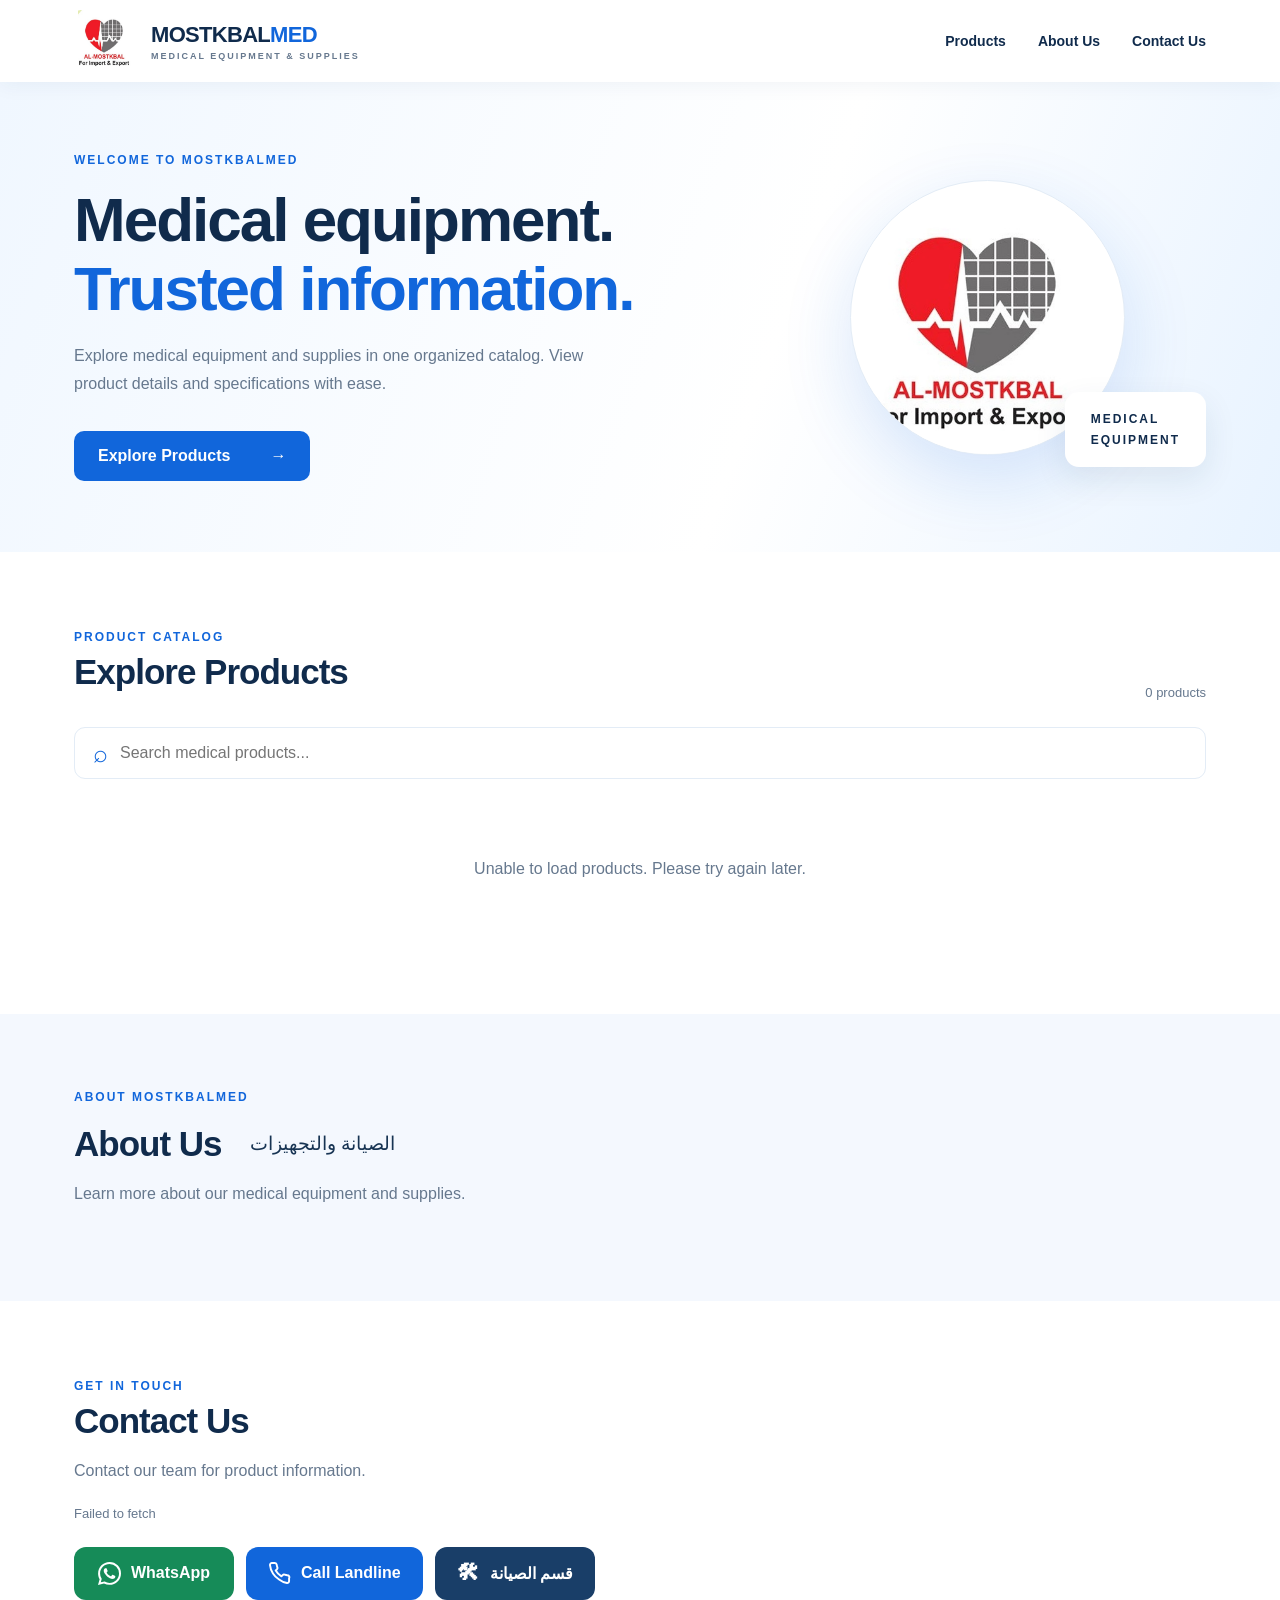
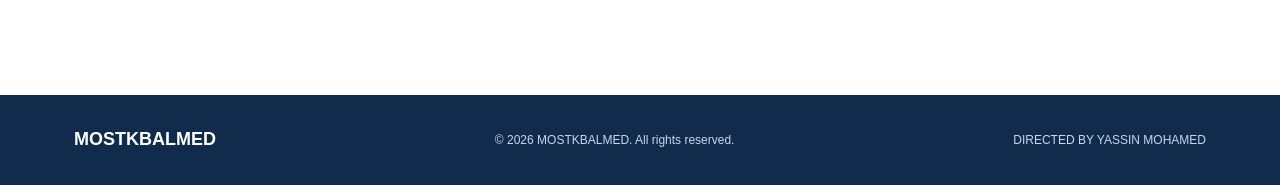
==== commit e22b29bf: "Add files via upload" ====
--- a/index.html
+++ b/index.html
@@ -1 +1 @@
-<!doctype html><html lang="en"><head><meta charset="utf-8"><meta name="viewport" content="width=device-width,initial-scale=1"><meta name="description" content="MOSTKBALMED medical equipment and supplies catalog"><title>MOSTKBALMED | Medical Equipment & Supplies</title><link rel="stylesheet" href="style.css"><link rel="icon" type="image/png" href="favicon.png"></head><body><header class="top"><div class="wrap nav"><a class="brand" href="./"><img class="brand-logo" src="logo.jpg" alt="AL-MOSTKBAL logo"><span>MOSTKBAL<span class="accent">MED</span><small>MEDICAL EQUIPMENT & SUPPLIES</small></span></a><button class="menu" id="menu" aria-label="Toggle menu" aria-expanded="false">☰</button><nav id="nav"><a href="#products">Products</a><a href="#about">About Us</a><a href="#contact">Contact Us</a></nav></div></header><main><section class="hero"><div class="wrap hero-grid"><div><div class="eyebrow">WELCOME TO MOSTKBALMED</div><h1>Medical equipment.<br><span>Trusted information.</span></h1><p>Explore medical equipment and supplies in one organized catalog. View product details and specifications with ease.</p><a class="cta" href="#products">Explore Products <span>→</span></a></div><div class="hero-art" aria-hidden="true"><div class="circle"><img src="logo.jpg" alt="AL-MOSTKBAL For Import & Export"></div><div class="art-label">MEDICAL<br>EQUIPMENT</div></div></div></section><section class="wrap section" id="products"><div class="section-head"><div><div class="eyebrow">PRODUCT CATALOG</div><h2>Explore Products</h2></div><span id="resultCount" class="count"></span></div><div class="filters"><label class="searchbox"><span>⌕</span><input id="search" placeholder="Search medical products..." autocomplete="off" aria-label="Search products"></label></div><div class="products" id="productGrid"></div><p id="empty" class="empty" hidden>No products found. Try another search.</p></section><section class="about" id="about"><div class="wrap"><div class="eyebrow">ABOUT MOSTKBALMED</div><div class="about-layout"><div><div class="about-heading-row"><h2 id="aboutTitle">About Us</h2><span class="service-about" id="serviceAbout" tabindex="0" role="img" aria-label="عرض صورة الصيانة والتجهيزات">الصيانة والتجهيزات<span class="service-about-preview"><img id="servicesPreview" alt="الصيانة والتجهيزات" hidden><span id="serviceHint" class="service-hint">لم يتم حفظ صورة الصيانة والتجهيزات بعد. ارفعها من لوحة الإدارة.</span></span></span></div><p id="aboutText">Learn more about our medical equipment and supplies.</p></div></div></div></section><section class="wrap section contact" id="contact"><div class="eyebrow">GET IN TOUCH</div><h2 id="contactTitle">Contact Us</h2><p id="contactText">Contact our team for product information.</p><p id="settingsWarning" class="settings-warning" role="status" hidden></p><div class="contact-actions"><a id="whatsappButton" class="contact-button whatsapp" target="_blank" rel="noopener noreferrer"><svg class="contact-icon" viewBox="0 0 24 24" fill="currentColor" aria-hidden="true"><path d="M20.52 3.48A11.9 11.9 0 0 0 12.05 0C5.47 0 .1 5.36.1 11.96c0 2.1.55 4.16 1.6 5.98L0 24l6.23-1.64a11.9 11.9 0 0 0 5.81 1.48h.01c6.59 0 11.95-5.36 11.95-11.96a11.87 11.87 0 0 0-3.48-8.4ZM12.05 21.8a9.85 9.85 0 0 1-5.02-1.37l-.36-.21-3.73.98.99-3.64-.23-.37a9.87 9.87 0 0 1-1.52-5.23c0-5.45 4.43-9.88 9.88-9.88a9.81 9.81 0 0 1 6.98 2.9 9.81 9.81 0 0 1 2.89 6.99c0 5.45-4.43 9.88-9.88 9.88Zm5.42-7.4c-.3-.15-1.76-.87-2.03-.97-.27-.1-.47-.15-.67.15-.2.3-.77.97-.95 1.17-.17.2-.35.22-.65.07-.3-.15-1.26-.46-2.4-1.48-.89-.79-1.49-1.76-1.66-2.06-.17-.3-.02-.46.13-.61.13-.13.3-.35.45-.52.15-.18.2-.3.3-.5.1-.2.05-.37-.02-.52-.08-.15-.67-1.62-.92-2.22-.24-.58-.49-.5-.67-.51h-.57c-.2 0-.52.07-.8.37-.27.3-1.04 1.02-1.04 2.49s1.07 2.89 1.22 3.09c.15.2 2.1 3.2 5.1 4.49.71.31 1.27.5 1.7.64.71.23 1.35.2 1.86.12.57-.09 1.76-.72 2.01-1.42.25-.7.25-1.3.18-1.42-.08-.12-.28-.2-.58-.35Z"/></svg><span>WhatsApp</span></a><a id="phoneButton" class="contact-button phone"><svg class="contact-icon" viewBox="0 0 24 24" fill="none" stroke="currentColor" stroke-width="2" stroke-linecap="round" stroke-linejoin="round" aria-hidden="true"><path d="M22 16.92v3a2 2 0 0 1-2.18 2A19.79 19.79 0 0 1 11.19 18a19.5 19.5 0 0 1-6-6A19.79 19.79 0 0 1 2.09 3.18 2 2 0 0 1 4.08 1h3a2 2 0 0 1 2 1.72c.12.96.35 1.9.68 2.81a2 2 0 0 1-.45 2.11L8.03 8.92a16 16 0 0 0 6 6l1.28-1.28a2 2 0 0 1 2.11-.45c.91.33 1.85.56 2.81.68A2 2 0 0 1 22 16.92Z"/></svg><span>Call Landline</span></a></div></section></main><footer><div class="wrap footer"><strong>MOSTKBALMED</strong><span>© <span id="year"></span> MOSTKBALMED. All rights reserved.</span><span>DIRECTED BY YASSIN MOHAMED</span></div></footer><script src="config.js"></script><script src="app.js"></script></body></html>
+<!doctype html><html lang="en"><head><meta charset="utf-8"><meta name="viewport" content="width=device-width,initial-scale=1"><meta name="description" content="MOSTKBALMED medical equipment and supplies catalog"><title>MOSTKBALMED | Medical Equipment & Supplies</title><link rel="stylesheet" href="style.css"><link rel="icon" type="image/png" href="favicon.png"></head><body><header class="top"><div class="wrap nav"><a class="brand" href="./"><img class="brand-logo" src="logo.jpg" alt="AL-MOSTKBAL logo"><span>MOSTKBAL<span class="accent">MED</span><small>MEDICAL EQUIPMENT & SUPPLIES</small></span></a><button class="menu" id="menu" aria-label="Toggle menu" aria-expanded="false">☰</button><nav id="nav"><a href="#products">Products</a><a href="#about">About Us</a><a href="#contact">Contact Us</a></nav></div></header><main><section class="hero"><div class="wrap hero-grid"><div><div class="eyebrow" id="heroEyebrow">WELCOME TO MOSTKBALMED</div><h1 id="heroTitle">Medical equipment.<br><span>Trusted information.</span></h1><p id="heroDescription">Explore medical equipment and supplies in one organized catalog. View product details and specifications with ease.</p><a class="cta" href="#products"><span id="heroButtonText">Explore Products</span> <span>→</span></a></div><div class="hero-art" aria-hidden="true"><div class="circle"><img src="logo.jpg" alt="AL-MOSTKBAL For Import & Export"></div><div class="art-label">MEDICAL<br>EQUIPMENT</div></div></div></section><section class="wrap section" id="products"><div class="section-head"><div><div class="eyebrow">PRODUCT CATALOG</div><h2>Explore Products</h2></div><span id="resultCount" class="count"></span></div><div class="filters"><label class="searchbox"><span>⌕</span><input id="search" placeholder="Search medical products..." autocomplete="off" aria-label="Search products"></label></div><div class="products" id="productGrid"></div><p id="empty" class="empty" hidden>No products found. Try another search.</p></section><section class="about" id="about"><div class="wrap"><div class="eyebrow">ABOUT MOSTKBALMED</div><div class="about-layout"><div><div class="about-heading-row"><h2 id="aboutTitle">About Us</h2><span class="service-about" id="serviceAbout" tabindex="0" role="img" aria-label="عرض صورة الصيانة والتجهيزات">الصيانة والتجهيزات<span class="service-about-preview"><img id="servicesPreview" alt="الصيانة والتجهيزات" hidden><span id="serviceHint" class="service-hint">لم يتم حفظ صورة الصيانة والتجهيزات بعد. ارفعها من لوحة الإدارة.</span></span></span></div><p id="aboutText">Learn more about our medical equipment and supplies.</p></div></div></div></section><section class="wrap section contact" id="contact"><div class="eyebrow">GET IN TOUCH</div><h2 id="contactTitle">Contact Us</h2><p id="contactText">Contact our team for product information.</p><p id="settingsWarning" class="settings-warning" role="status" hidden></p><div class="contact-actions"><a id="whatsappButton" class="contact-button whatsapp" target="_blank" rel="noopener noreferrer"><svg class="contact-icon" viewBox="0 0 24 24" fill="currentColor" aria-hidden="true"><path d="M20.52 3.48A11.9 11.9 0 0 0 12.05 0C5.47 0 .1 5.36.1 11.96c0 2.1.55 4.16 1.6 5.98L0 24l6.23-1.64a11.9 11.9 0 0 0 5.81 1.48h.01c6.59 0 11.95-5.36 11.95-11.96a11.87 11.87 0 0 0-3.48-8.4ZM12.05 21.8a9.85 9.85 0 0 1-5.02-1.37l-.36-.21-3.73.98.99-3.64-.23-.37a9.87 9.87 0 0 1-1.52-5.23c0-5.45 4.43-9.88 9.88-9.88a9.81 9.81 0 0 1 6.98 2.9 9.81 9.81 0 0 1 2.89 6.99c0 5.45-4.43 9.88-9.88 9.88Zm5.42-7.4c-.3-.15-1.76-.87-2.03-.97-.27-.1-.47-.15-.67.15-.2.3-.77.97-.95 1.17-.17.2-.35.22-.65.07-.3-.15-1.26-.46-2.4-1.48-.89-.79-1.49-1.76-1.66-2.06-.17-.3-.02-.46.13-.61.13-.13.3-.35.45-.52.15-.18.2-.3.3-.5.1-.2.05-.37-.02-.52-.08-.15-.67-1.62-.92-2.22-.24-.58-.49-.5-.67-.51h-.57c-.2 0-.52.07-.8.37-.27.3-1.04 1.02-1.04 2.49s1.07 2.89 1.22 3.09c.15.2 2.1 3.2 5.1 4.49.71.31 1.27.5 1.7.64.71.23 1.35.2 1.86.12.57-.09 1.76-.72 2.01-1.42.25-.7.25-1.3.18-1.42-.08-.12-.28-.2-.58-.35Z"/></svg><span>WhatsApp</span></a><a id="phoneButton" class="contact-button phone"><svg class="contact-icon" viewBox="0 0 24 24" fill="none" stroke="currentColor" stroke-width="2" stroke-linecap="round" stroke-linejoin="round" aria-hidden="true"><path d="M22 16.92v3a2 2 0 0 1-2.18 2A19.79 19.79 0 0 1 11.19 18a19.5 19.5 0 0 1-6-6A19.79 19.79 0 0 1 2.09 3.18 2 2 0 0 1 4.08 1h3a2 2 0 0 1 2 1.72c.12.96.35 1.9.68 2.81a2 2 0 0 1-.45 2.11L8.03 8.92a16 16 0 0 0 6 6l1.28-1.28a2 2 0 0 1 2.11-.45c.91.33 1.85.56 2.81.68A2 2 0 0 1 22 16.92Z"/></svg><span>Call Landline</span></a><a id="maintenanceButton" class="contact-button maintenance" target="_blank" rel="noopener noreferrer"><span class="contact-icon" aria-hidden="true">🛠</span><span id="maintenanceButtonText">قسم الصيانة</span></a></div></section></main><footer><div class="wrap footer"><strong>MOSTKBALMED</strong><span>© <span id="year"></span> MOSTKBALMED. All rights reserved.</span><span>DIRECTED BY YASSIN MOHAMED</span></div></footer><script src="config.js"></script><script src="app.js"></script></body></html>
--- a/style.css
+++ b/style.css
@@ -78,3 +78,6 @@
 /* V17: contact buttons must remain visible, even before settings load. */
 .contact-actions > .contact-button{display:inline-flex!important;visibility:visible!important;opacity:1!important}
 .contact-actions > .contact-button.contact-unset{opacity:.65!important;cursor:not-allowed}
+
+/* V18 maintenance contact button */
+.contact-button.maintenance{background:#193e68;color:white;text-decoration:none}.contact-button.maintenance .contact-icon{display:inline-flex;align-items:center;justify-content:center;font-size:22px}.contact-button.maintenance[hidden]{display:none!important}
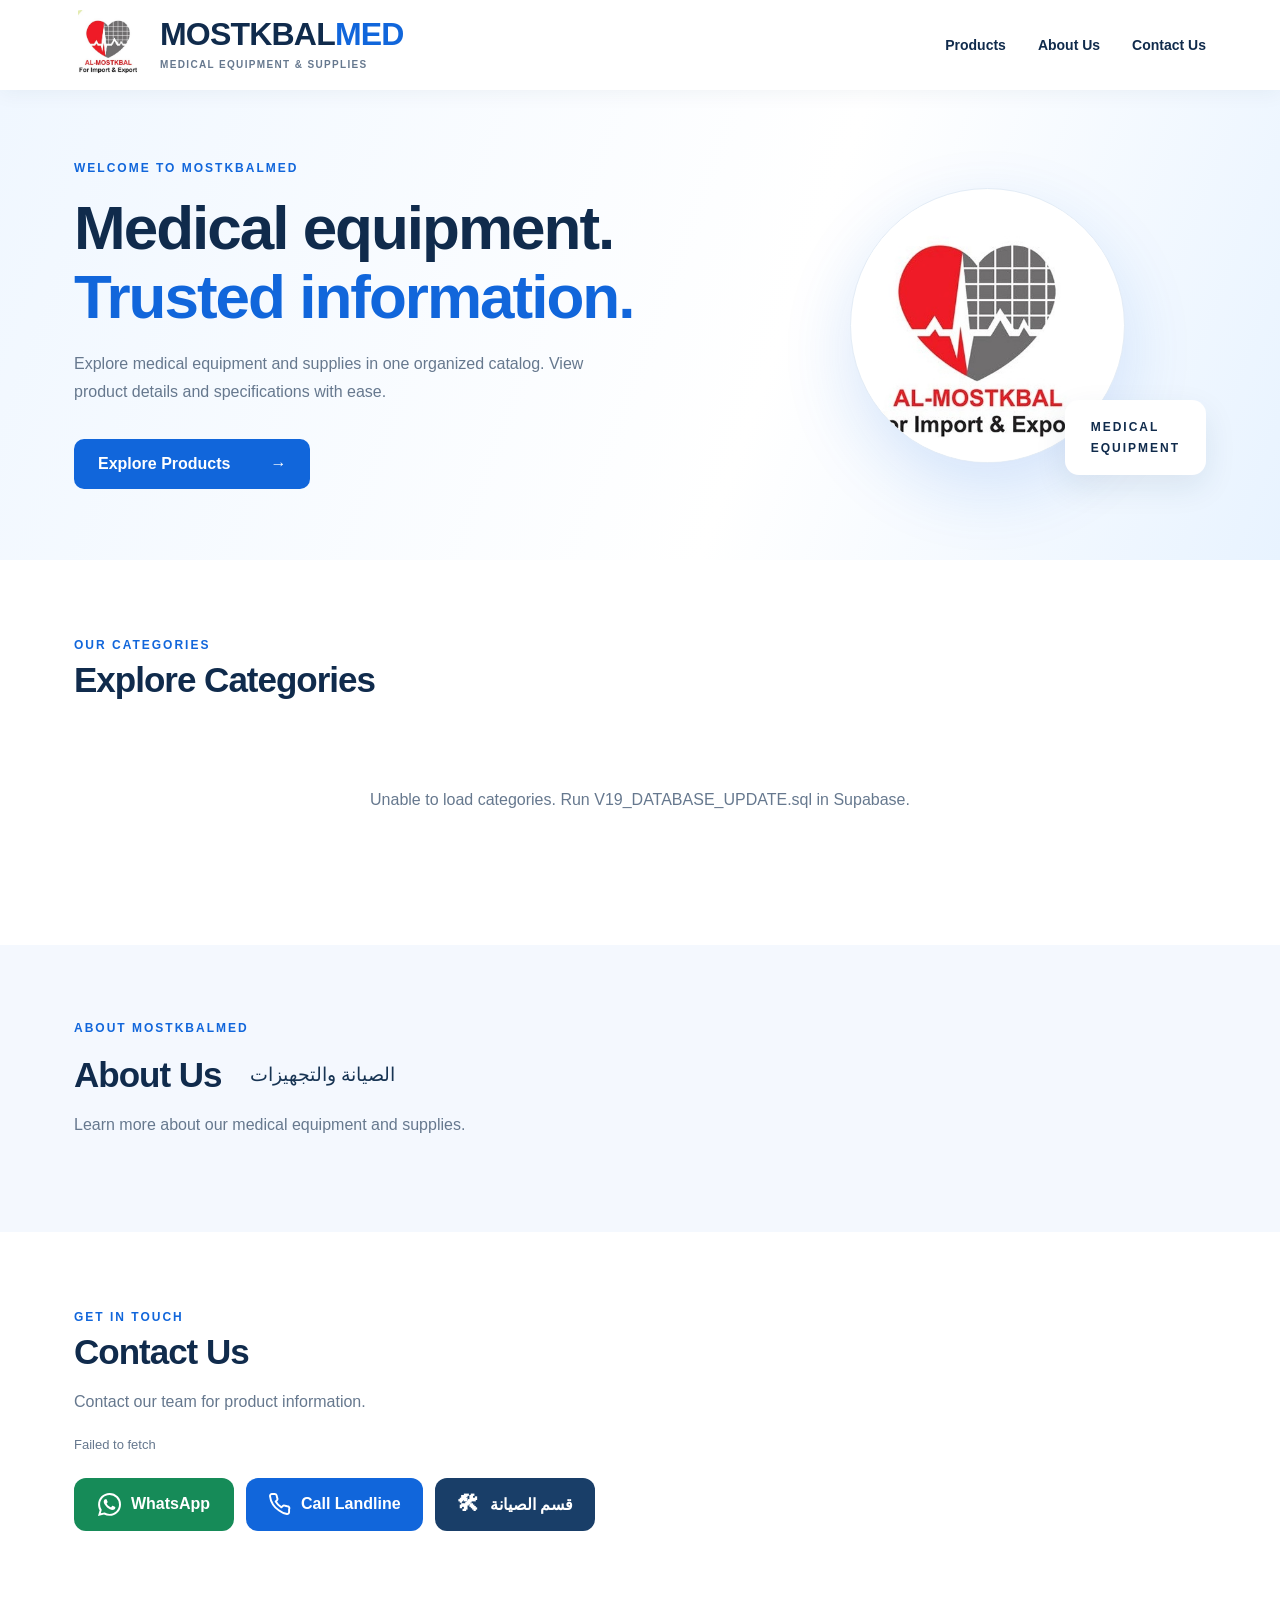
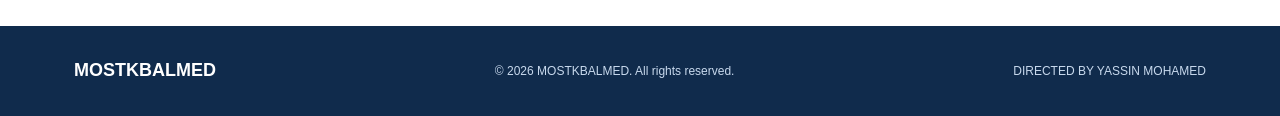
==== commit 07a5cb97: "Add files via upload" ====
--- a/index.html
+++ b/index.html
@@ -1 +1,3 @@
-<!doctype html><html lang="en"><head><meta charset="utf-8"><meta name="viewport" content="width=device-width,initial-scale=1"><meta name="description" content="MOSTKBALMED medical equipment and supplies catalog"><title>MOSTKBALMED | Medical Equipment & Supplies</title><link rel="stylesheet" href="style.css"><link rel="icon" type="image/png" href="favicon.png"></head><body><header class="top"><div class="wrap nav"><a class="brand" href="./"><img class="brand-logo" src="logo.jpg" alt="AL-MOSTKBAL logo"><span>MOSTKBAL<span class="accent">MED</span><small>MEDICAL EQUIPMENT & SUPPLIES</small></span></a><button class="menu" id="menu" aria-label="Toggle menu" aria-expanded="false">☰</button><nav id="nav"><a href="#products">Products</a><a href="#about">About Us</a><a href="#contact">Contact Us</a></nav></div></header><main><section class="hero"><div class="wrap hero-grid"><div><div class="eyebrow" id="heroEyebrow">WELCOME TO MOSTKBALMED</div><h1 id="heroTitle">Medical equipment.<br><span>Trusted information.</span></h1><p id="heroDescription">Explore medical equipment and supplies in one organized catalog. View product details and specifications with ease.</p><a class="cta" href="#products"><span id="heroButtonText">Explore Products</span> <span>→</span></a></div><div class="hero-art" aria-hidden="true"><div class="circle"><img src="logo.jpg" alt="AL-MOSTKBAL For Import & Export"></div><div class="art-label">MEDICAL<br>EQUIPMENT</div></div></div></section><section class="wrap section" id="products"><div class="section-head"><div><div class="eyebrow">PRODUCT CATALOG</div><h2>Explore Products</h2></div><span id="resultCount" class="count"></span></div><div class="filters"><label class="searchbox"><span>⌕</span><input id="search" placeholder="Search medical products..." autocomplete="off" aria-label="Search products"></label></div><div class="products" id="productGrid"></div><p id="empty" class="empty" hidden>No products found. Try another search.</p></section><section class="about" id="about"><div class="wrap"><div class="eyebrow">ABOUT MOSTKBALMED</div><div class="about-layout"><div><div class="about-heading-row"><h2 id="aboutTitle">About Us</h2><span class="service-about" id="serviceAbout" tabindex="0" role="img" aria-label="عرض صورة الصيانة والتجهيزات">الصيانة والتجهيزات<span class="service-about-preview"><img id="servicesPreview" alt="الصيانة والتجهيزات" hidden><span id="serviceHint" class="service-hint">لم يتم حفظ صورة الصيانة والتجهيزات بعد. ارفعها من لوحة الإدارة.</span></span></span></div><p id="aboutText">Learn more about our medical equipment and supplies.</p></div></div></div></section><section class="wrap section contact" id="contact"><div class="eyebrow">GET IN TOUCH</div><h2 id="contactTitle">Contact Us</h2><p id="contactText">Contact our team for product information.</p><p id="settingsWarning" class="settings-warning" role="status" hidden></p><div class="contact-actions"><a id="whatsappButton" class="contact-button whatsapp" target="_blank" rel="noopener noreferrer"><svg class="contact-icon" viewBox="0 0 24 24" fill="currentColor" aria-hidden="true"><path d="M20.52 3.48A11.9 11.9 0 0 0 12.05 0C5.47 0 .1 5.36.1 11.96c0 2.1.55 4.16 1.6 5.98L0 24l6.23-1.64a11.9 11.9 0 0 0 5.81 1.48h.01c6.59 0 11.95-5.36 11.95-11.96a11.87 11.87 0 0 0-3.48-8.4ZM12.05 21.8a9.85 9.85 0 0 1-5.02-1.37l-.36-.21-3.73.98.99-3.64-.23-.37a9.87 9.87 0 0 1-1.52-5.23c0-5.45 4.43-9.88 9.88-9.88a9.81 9.81 0 0 1 6.98 2.9 9.81 9.81 0 0 1 2.89 6.99c0 5.45-4.43 9.88-9.88 9.88Zm5.42-7.4c-.3-.15-1.76-.87-2.03-.97-.27-.1-.47-.15-.67.15-.2.3-.77.97-.95 1.17-.17.2-.35.22-.65.07-.3-.15-1.26-.46-2.4-1.48-.89-.79-1.49-1.76-1.66-2.06-.17-.3-.02-.46.13-.61.13-.13.3-.35.45-.52.15-.18.2-.3.3-.5.1-.2.05-.37-.02-.52-.08-.15-.67-1.62-.92-2.22-.24-.58-.49-.5-.67-.51h-.57c-.2 0-.52.07-.8.37-.27.3-1.04 1.02-1.04 2.49s1.07 2.89 1.22 3.09c.15.2 2.1 3.2 5.1 4.49.71.31 1.27.5 1.7.64.71.23 1.35.2 1.86.12.57-.09 1.76-.72 2.01-1.42.25-.7.25-1.3.18-1.42-.08-.12-.28-.2-.58-.35Z"/></svg><span>WhatsApp</span></a><a id="phoneButton" class="contact-button phone"><svg class="contact-icon" viewBox="0 0 24 24" fill="none" stroke="currentColor" stroke-width="2" stroke-linecap="round" stroke-linejoin="round" aria-hidden="true"><path d="M22 16.92v3a2 2 0 0 1-2.18 2A19.79 19.79 0 0 1 11.19 18a19.5 19.5 0 0 1-6-6A19.79 19.79 0 0 1 2.09 3.18 2 2 0 0 1 4.08 1h3a2 2 0 0 1 2 1.72c.12.96.35 1.9.68 2.81a2 2 0 0 1-.45 2.11L8.03 8.92a16 16 0 0 0 6 6l1.28-1.28a2 2 0 0 1 2.11-.45c.91.33 1.85.56 2.81.68A2 2 0 0 1 22 16.92Z"/></svg><span>Call Landline</span></a><a id="maintenanceButton" class="contact-button maintenance" target="_blank" rel="noopener noreferrer"><span class="contact-icon" aria-hidden="true">🛠</span><span id="maintenanceButtonText">قسم الصيانة</span></a></div></section></main><footer><div class="wrap footer"><strong>MOSTKBALMED</strong><span>© <span id="year"></span> MOSTKBALMED. All rights reserved.</span><span>DIRECTED BY YASSIN MOHAMED</span></div></footer><script src="config.js"></script><script src="app.js"></script></body></html>
+<!DOCTYPE html>
+
+<html lang="en"><head><meta charset="utf-8"/><meta content="width=device-width,initial-scale=1" name="viewport"/><meta content="MOSTKBALMED medical equipment and supplies catalog" name="description"/><title>MOSTKBALMED | Medical Equipment &amp; Supplies</title><link href="style.css" rel="stylesheet"/><link href="favicon.png" rel="icon" type="image/png"/><link href="product.css" rel="stylesheet"/></head><body><div aria-label="Loading homepage" class="page-loader" id="pageLoader" role="status"><div class="loader-orbit"><div class="loader-logo"><img alt="MOSTKBALMED" src="favicon.png"/></div><div class="loader-ring"></div></div><div class="loader-brand">MOSTKBAL<span>MED</span></div><div class="loader-subtitle">MEDICAL EQUIPMENT &amp; SUPPLIES</div></div><header class="top"><div class="wrap nav"><a class="brand" href="./"><img alt="AL-MOSTKBAL logo" class="brand-logo" src="logo.jpg"/><span>MOSTKBAL<span class="accent">MED</span><small>MEDICAL EQUIPMENT &amp; SUPPLIES</small></span></a><button aria-expanded="false" aria-label="Toggle menu" class="menu" id="menu">☰</button><nav id="nav"><a href="#products">Products</a><a href="#about">About Us</a><a href="#contact">Contact Us</a></nav></div></header><main><section class="hero"><div class="wrap hero-grid"><div><div class="eyebrow" id="heroEyebrow">WELCOME TO MOSTKBALMED</div><h1 id="heroTitle">Medical equipment.<br/><span>Trusted information.</span></h1><p id="heroDescription">Explore medical equipment and supplies in one organized catalog. View product details and specifications with ease.</p><a class="cta" href="#products"><span id="heroButtonText">Explore Products</span> <span>→</span></a></div><div aria-hidden="true" class="hero-art"><div class="circle"><img alt="AL-MOSTKBAL For Import &amp; Export" src="logo.jpg"/></div><div class="art-label">MEDICAL<br/>EQUIPMENT</div></div></div></section><section class="wrap section" id="products"><div class="section-head"><div><div class="eyebrow">OUR CATEGORIES</div><h2>Explore Categories</h2></div></div><div class="category-catalog" id="categoryGrid"></div><p class="empty" hidden="" id="empty">No categories yet. Add one from the Admin Panel.</p></section><section class="about" id="about"><div class="wrap"><div class="eyebrow">ABOUT MOSTKBALMED</div><div class="about-layout"><div><div class="about-heading-row"><h2 id="aboutTitle">About Us</h2><span aria-label="عرض صورة الصيانة والتجهيزات" class="service-about" id="serviceAbout" role="img" tabindex="0">الصيانة والتجهيزات<span class="service-about-preview"><img alt="الصيانة والتجهيزات" hidden="" id="servicesPreview"/><span class="service-hint" id="serviceHint">لم يتم حفظ صورة الصيانة والتجهيزات بعد. ارفعها من لوحة الإدارة.</span></span></span></div><p id="aboutText">Learn more about our medical equipment and supplies.</p></div></div></div></section><section class="wrap section contact" id="contact"><div class="eyebrow">GET IN TOUCH</div><h2 id="contactTitle">Contact Us</h2><p id="contactText">Contact our team for product information.</p><p class="settings-warning" hidden="" id="settingsWarning" role="status"></p><div class="contact-actions"><a class="contact-button whatsapp" id="whatsappButton" rel="noopener noreferrer" target="_blank"><svg aria-hidden="true" class="contact-icon" fill="currentColor" viewbox="0 0 24 24"><path d="M20.52 3.48A11.9 11.9 0 0 0 12.05 0C5.47 0 .1 5.36.1 11.96c0 2.1.55 4.16 1.6 5.98L0 24l6.23-1.64a11.9 11.9 0 0 0 5.81 1.48h.01c6.59 0 11.95-5.36 11.95-11.96a11.87 11.87 0 0 0-3.48-8.4ZM12.05 21.8a9.85 9.85 0 0 1-5.02-1.37l-.36-.21-3.73.98.99-3.64-.23-.37a9.87 9.87 0 0 1-1.52-5.23c0-5.45 4.43-9.88 9.88-9.88a9.81 9.81 0 0 1 6.98 2.9 9.81 9.81 0 0 1 2.89 6.99c0 5.45-4.43 9.88-9.88 9.88Zm5.42-7.4c-.3-.15-1.76-.87-2.03-.97-.27-.1-.47-.15-.67.15-.2.3-.77.97-.95 1.17-.17.2-.35.22-.65.07-.3-.15-1.26-.46-2.4-1.48-.89-.79-1.49-1.76-1.66-2.06-.17-.3-.02-.46.13-.61.13-.13.3-.35.45-.52.15-.18.2-.3.3-.5.1-.2.05-.37-.02-.52-.08-.15-.67-1.62-.92-2.22-.24-.58-.49-.5-.67-.51h-.57c-.2 0-.52.07-.8.37-.27.3-1.04 1.02-1.04 2.49s1.07 2.89 1.22 3.09c.15.2 2.1 3.2 5.1 4.49.71.31 1.27.5 1.7.64.71.23 1.35.2 1.86.12.57-.09 1.76-.72 2.01-1.42.25-.7.25-1.3.18-1.42-.08-.12-.28-.2-.58-.35Z"></path></svg><span>WhatsApp</span></a><a class="contact-button phone" id="phoneButton"><svg aria-hidden="true" class="contact-icon" fill="none" stroke="currentColor" stroke-linecap="round" stroke-linejoin="round" stroke-width="2" viewbox="0 0 24 24"><path d="M22 16.92v3a2 2 0 0 1-2.18 2A19.79 19.79 0 0 1 11.19 18a19.5 19.5 0 0 1-6-6A19.79 19.79 0 0 1 2.09 3.18 2 2 0 0 1 4.08 1h3a2 2 0 0 1 2 1.72c.12.96.35 1.9.68 2.81a2 2 0 0 1-.45 2.11L8.03 8.92a16 16 0 0 0 6 6l1.28-1.28a2 2 0 0 1 2.11-.45c.91.33 1.85.56 2.81.68A2 2 0 0 1 22 16.92Z"></path></svg><span>Call Landline</span></a><a class="contact-button maintenance" id="maintenanceButton" rel="noopener noreferrer" target="_blank"><span aria-hidden="true" class="contact-icon">🛠</span><span id="maintenanceButtonText">قسم الصيانة</span></a></div></section></main><footer><div class="wrap footer"><strong>MOSTKBALMED</strong><span>© <span id="year"></span> MOSTKBALMED. All rights reserved.</span><span>DIRECTED BY YASSIN MOHAMED</span></div></footer><script src="config.js"></script><script src="app.js"></script></body></html>
--- a/style.css
+++ b/style.css
@@ -81,3 +81,9 @@
 
 /* V18 maintenance contact button */
 .contact-button.maintenance{background:#193e68;color:white;text-decoration:none}.contact-button.maintenance .contact-icon{display:inline-flex;align-items:center;justify-content:center;font-size:22px}.contact-button.maintenance[hidden]{display:none!important}
+
+/* V19: category-first catalog and larger editable brand */
+.brand{font-size:clamp(25px,2.5vw,32px);line-height:1.05;letter-spacing:-.8px}.brand small{font-size:10px;letter-spacing:1.35px;margin-top:6px;max-width:310px;line-height:1.4}.nav{min-height:90px;height:auto;padding-top:8px;padding-bottom:8px}.brand-logo{height:70px;width:74px}
+.category-catalog{display:grid;grid-template-columns:repeat(3,minmax(0,1fr));gap:24px}.catalog-category{display:block;border:1px solid var(--border);border-radius:17px;overflow:hidden;background:white;transition:transform .2s,box-shadow .2s}.catalog-category:hover{transform:translateY(-4px);box-shadow:0 18px 40px #173e661c}.catalog-category-image{height:235px;background:#f3f7ff}.catalog-category-image img{width:100%;height:100%;object-fit:contain}.category-placeholder{height:100%;display:grid;place-items:center;color:#1166db;font-weight:800}.catalog-category-content{padding:20px}.catalog-category-content h3{font-size:21px;margin:0 0 10px}.catalog-category-content p{color:var(--muted);line-height:1.6;min-height:46px;margin:0 0 15px;white-space:pre-line}.catalog-category-content span{color:var(--blue);font-weight:800}.category-page{min-height:65vh}.category-page h1{font-size:clamp(28px,4vw,43px);margin:10px 0}.category-page .back-link{display:inline-block;color:var(--blue);font-weight:700;margin-bottom:24px}.category-page #categoryDescription{color:var(--muted);line-height:1.7;white-space:pre-line}
+@media(max-width:850px){.category-catalog{grid-template-columns:repeat(2,minmax(0,1fr))}}@media(max-width:620px){.brand{font-size:21px}.brand small{font-size:8px;max-width:200px}.brand-logo{height:52px;width:52px}.category-catalog{grid-template-columns:repeat(2,minmax(0,1fr));gap:12px}.catalog-category-image{height:155px}.catalog-category-content{padding:13px}.catalog-category-content h3{font-size:17px}.catalog-category-content p{font-size:12px;min-height:65px}}
+@media(max-width:380px){.category-catalog{grid-template-columns:1fr}.catalog-category-image{height:200px}}
--- a/product.css
+++ b/product.css
@@ -0,0 +1,8 @@
+.product-page{min-height:65vh;padding-top:48px;padding-bottom:100px}.back-link{display:inline-block;color:var(--blue);font-weight:700;margin-bottom:28px}.detail-layout{display:grid;grid-template-columns:minmax(0,1fr) minmax(0,1fr);gap:54px;align-items:start;animation:detail-rise .65s ease both}.detail-image{height:450px;border-radius:24px;background:var(--light);overflow:hidden;border:1px solid var(--border)}.detail-image img{width:100%;height:100%;object-fit:contain}.detail-text h1{font-size:clamp(30px,4vw,48px);line-height:1.15;margin:16px 0 28px;color:#102b4c}.detail-section{margin-bottom:30px}.detail-section h2{font-size:21px;margin-bottom:14px}.detail-section p,.detail-section li{color:var(--muted);line-height:1.9}.detail-section li{margin:8px 0}.product-description{white-space:pre-line}.detail-error{text-align:center;padding:70px 0}.detail-error p{margin-bottom:28px}.page-loader{position:fixed;inset:0;z-index:9999;background:linear-gradient(140deg,#f7fbff,#e7f3ff);display:flex;flex-direction:column;align-items:center;justify-content:center;transition:opacity .45s ease,visibility .45s ease}.loader-hide{opacity:0;visibility:hidden}.loader-orbit{position:relative;width:118px;height:118px;display:grid;place-items:center}.loader-logo{font-size:57px;color:#1977c9;animation:logo-turn 1.15s ease-in-out both}.loader-ring{position:absolute;inset:0;border:3px solid #c5e1ff;border-top-color:#1977c9;border-radius:50%;animation:ring-turn .85s linear infinite}.loader-brand{font-size:clamp(24px,5vw,36px);font-weight:900;letter-spacing:2px;color:#102b4c;margin-top:24px;animation:brand-in .65s ease both}.loader-brand span{color:#1977c9}.loader-subtitle{letter-spacing:2.5px;font-size:10px;font-weight:700;color:#6b8ca9;margin-top:8px}@keyframes ring-turn{to{transform:rotate(360deg)}}@keyframes logo-turn{from{transform:rotate(-180deg) scale(.6);opacity:0}to{transform:rotate(360deg) scale(1);opacity:1}}@keyframes brand-in{from{opacity:0;transform:translateY(12px)}to{opacity:1;transform:translateY(0)}}@keyframes detail-rise{from{opacity:0;transform:translateY(20px)}to{opacity:1;transform:translateY(0)}}@media(max-width:760px){.detail-layout{grid-template-columns:1fr;gap:25px}.detail-image{height:320px}.product-page{padding-top:26px;padding-bottom:60px}.detail-nav{display:block!important;position:static!important;box-shadow:none!important;padding:0!important}.detail-nav a{font-size:12px}}@media(prefers-reduced-motion:reduce){.loader-ring,.loader-logo,.loader-brand,.detail-layout{animation:none!important}.page-loader{transition:none!important}}
+.gallery{min-width:0}.gallery-controls{display:flex;align-items:center;justify-content:space-between;margin:10px 0}.gallery-controls button{border:1px solid #c7dff4;background:#eef7ff;color:#1468ae;border-radius:10px;padding:6px 19px;font-size:26px;cursor:pointer}.gallery-thumbs{display:flex;gap:10px;overflow-x:auto;padding:5px 0 12px}.gallery-thumb{flex:0 0 82px;height:76px;border:2px solid #d9e7f3;border-radius:10px;background:white;cursor:pointer;padding:4px}.gallery-thumb.selected{border-color:#1977c9}.gallery-thumb img{width:100%;height:100%;object-fit:contain}
+
+.loader-logo{width:75px;height:75px;display:grid;place-items:center}
+.loader-logo img{width:100%;height:100%;object-fit:contain}
+
+/* V19 slightly slower page-entry logo motion */
+.loader-logo{animation:logo-turn 1.65s ease-in-out both}.loader-ring{animation-duration:1.3s}.loader-brand{animation-duration:1.05s}.page-loader{transition:opacity .65s ease,visibility .65s ease}
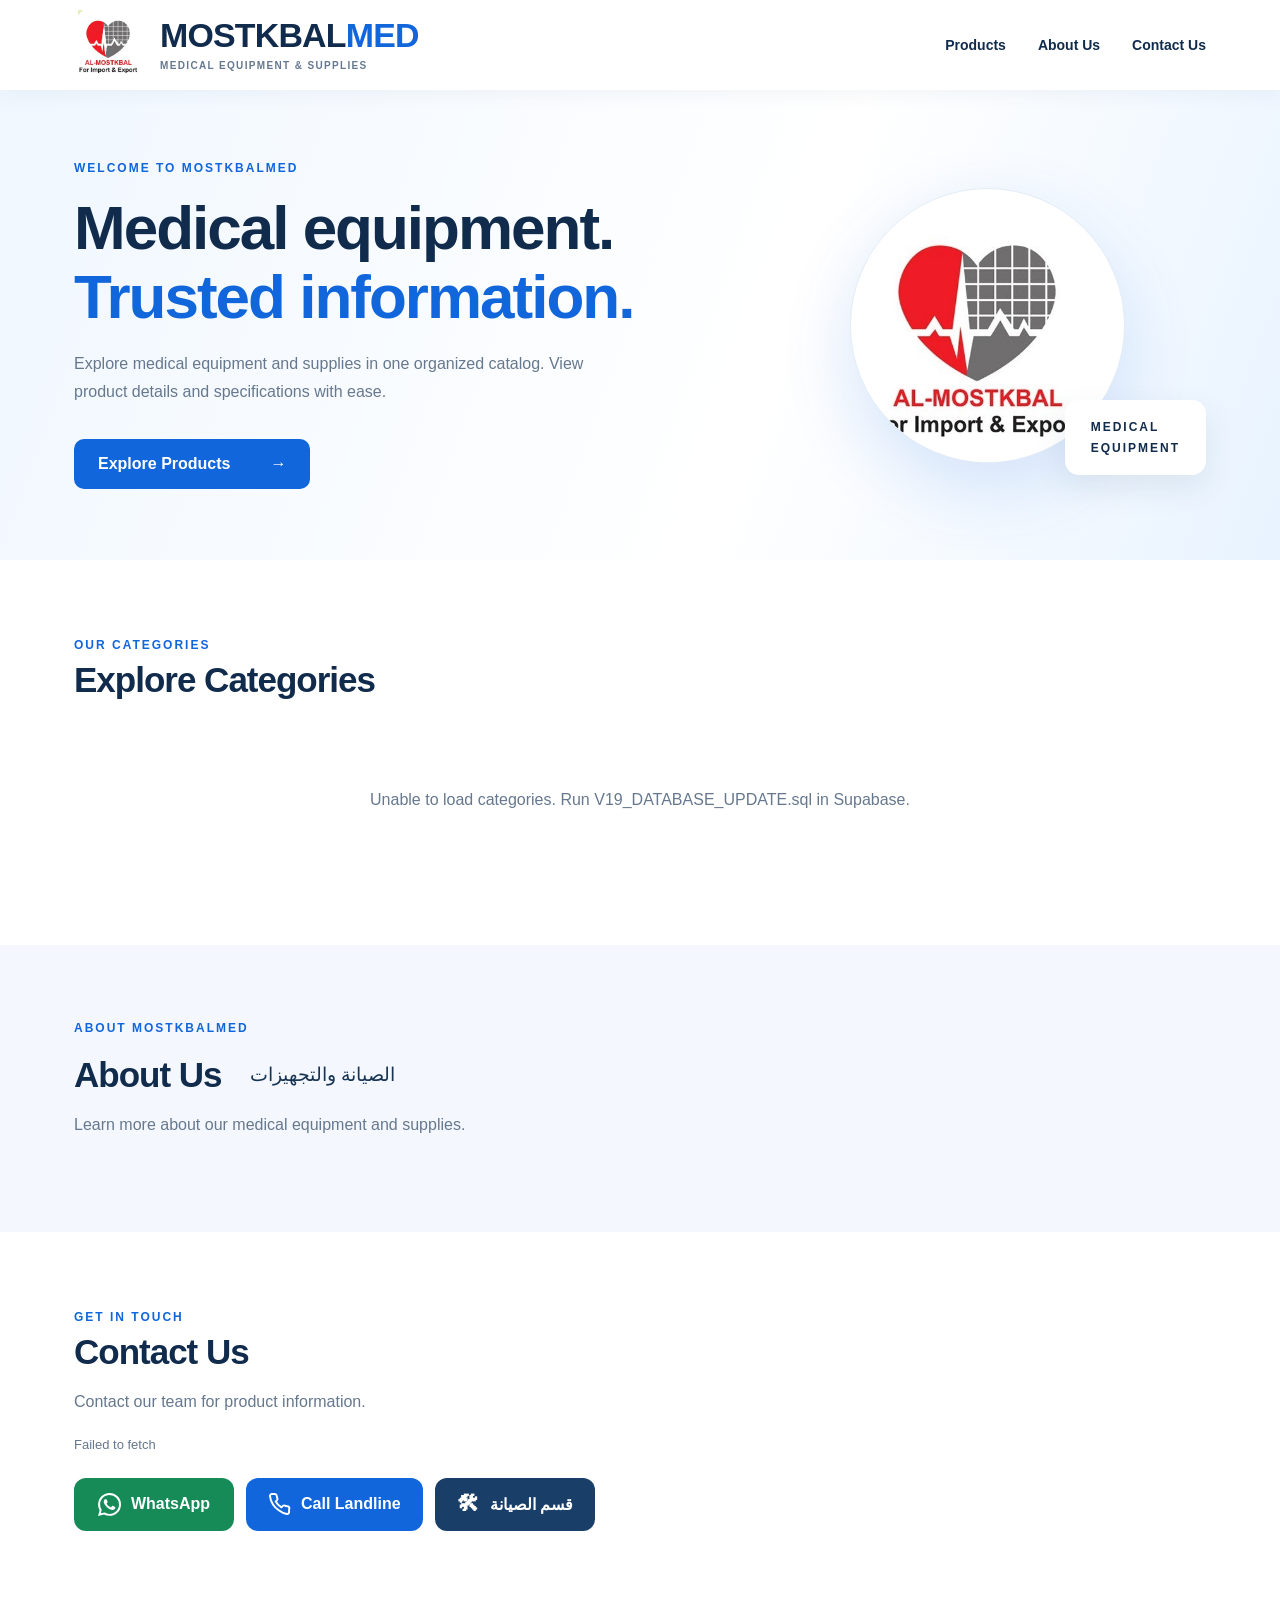
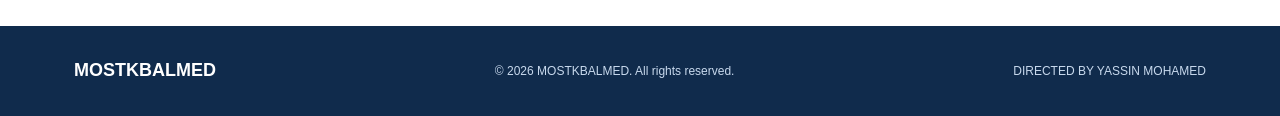
==== commit f4d7a3ea: "Add files via upload" ====
--- a/index.html
+++ b/index.html
@@ -1,3 +1,3 @@
 <!DOCTYPE html>
 
-<html lang="en"><head><meta charset="utf-8"/><meta content="width=device-width,initial-scale=1" name="viewport"/><meta content="MOSTKBALMED medical equipment and supplies catalog" name="description"/><title>MOSTKBALMED | Medical Equipment &amp; Supplies</title><link href="style.css" rel="stylesheet"/><link href="favicon.png" rel="icon" type="image/png"/><link href="product.css" rel="stylesheet"/></head><body><div aria-label="Loading homepage" class="page-loader" id="pageLoader" role="status"><div class="loader-orbit"><div class="loader-logo"><img alt="MOSTKBALMED" src="favicon.png"/></div><div class="loader-ring"></div></div><div class="loader-brand">MOSTKBAL<span>MED</span></div><div class="loader-subtitle">MEDICAL EQUIPMENT &amp; SUPPLIES</div></div><header class="top"><div class="wrap nav"><a class="brand" href="./"><img alt="AL-MOSTKBAL logo" class="brand-logo" src="logo.jpg"/><span>MOSTKBAL<span class="accent">MED</span><small>MEDICAL EQUIPMENT &amp; SUPPLIES</small></span></a><button aria-expanded="false" aria-label="Toggle menu" class="menu" id="menu">☰</button><nav id="nav"><a href="#products">Products</a><a href="#about">About Us</a><a href="#contact">Contact Us</a></nav></div></header><main><section class="hero"><div class="wrap hero-grid"><div><div class="eyebrow" id="heroEyebrow">WELCOME TO MOSTKBALMED</div><h1 id="heroTitle">Medical equipment.<br/><span>Trusted information.</span></h1><p id="heroDescription">Explore medical equipment and supplies in one organized catalog. View product details and specifications with ease.</p><a class="cta" href="#products"><span id="heroButtonText">Explore Products</span> <span>→</span></a></div><div aria-hidden="true" class="hero-art"><div class="circle"><img alt="AL-MOSTKBAL For Import &amp; Export" src="logo.jpg"/></div><div class="art-label">MEDICAL<br/>EQUIPMENT</div></div></div></section><section class="wrap section" id="products"><div class="section-head"><div><div class="eyebrow">OUR CATEGORIES</div><h2>Explore Categories</h2></div></div><div class="category-catalog" id="categoryGrid"></div><p class="empty" hidden="" id="empty">No categories yet. Add one from the Admin Panel.</p></section><section class="about" id="about"><div class="wrap"><div class="eyebrow">ABOUT MOSTKBALMED</div><div class="about-layout"><div><div class="about-heading-row"><h2 id="aboutTitle">About Us</h2><span aria-label="عرض صورة الصيانة والتجهيزات" class="service-about" id="serviceAbout" role="img" tabindex="0">الصيانة والتجهيزات<span class="service-about-preview"><img alt="الصيانة والتجهيزات" hidden="" id="servicesPreview"/><span class="service-hint" id="serviceHint">لم يتم حفظ صورة الصيانة والتجهيزات بعد. ارفعها من لوحة الإدارة.</span></span></span></div><p id="aboutText">Learn more about our medical equipment and supplies.</p></div></div></div></section><section class="wrap section contact" id="contact"><div class="eyebrow">GET IN TOUCH</div><h2 id="contactTitle">Contact Us</h2><p id="contactText">Contact our team for product information.</p><p class="settings-warning" hidden="" id="settingsWarning" role="status"></p><div class="contact-actions"><a class="contact-button whatsapp" id="whatsappButton" rel="noopener noreferrer" target="_blank"><svg aria-hidden="true" class="contact-icon" fill="currentColor" viewbox="0 0 24 24"><path d="M20.52 3.48A11.9 11.9 0 0 0 12.05 0C5.47 0 .1 5.36.1 11.96c0 2.1.55 4.16 1.6 5.98L0 24l6.23-1.64a11.9 11.9 0 0 0 5.81 1.48h.01c6.59 0 11.95-5.36 11.95-11.96a11.87 11.87 0 0 0-3.48-8.4ZM12.05 21.8a9.85 9.85 0 0 1-5.02-1.37l-.36-.21-3.73.98.99-3.64-.23-.37a9.87 9.87 0 0 1-1.52-5.23c0-5.45 4.43-9.88 9.88-9.88a9.81 9.81 0 0 1 6.98 2.9 9.81 9.81 0 0 1 2.89 6.99c0 5.45-4.43 9.88-9.88 9.88Zm5.42-7.4c-.3-.15-1.76-.87-2.03-.97-.27-.1-.47-.15-.67.15-.2.3-.77.97-.95 1.17-.17.2-.35.22-.65.07-.3-.15-1.26-.46-2.4-1.48-.89-.79-1.49-1.76-1.66-2.06-.17-.3-.02-.46.13-.61.13-.13.3-.35.45-.52.15-.18.2-.3.3-.5.1-.2.05-.37-.02-.52-.08-.15-.67-1.62-.92-2.22-.24-.58-.49-.5-.67-.51h-.57c-.2 0-.52.07-.8.37-.27.3-1.04 1.02-1.04 2.49s1.07 2.89 1.22 3.09c.15.2 2.1 3.2 5.1 4.49.71.31 1.27.5 1.7.64.71.23 1.35.2 1.86.12.57-.09 1.76-.72 2.01-1.42.25-.7.25-1.3.18-1.42-.08-.12-.28-.2-.58-.35Z"></path></svg><span>WhatsApp</span></a><a class="contact-button phone" id="phoneButton"><svg aria-hidden="true" class="contact-icon" fill="none" stroke="currentColor" stroke-linecap="round" stroke-linejoin="round" stroke-width="2" viewbox="0 0 24 24"><path d="M22 16.92v3a2 2 0 0 1-2.18 2A19.79 19.79 0 0 1 11.19 18a19.5 19.5 0 0 1-6-6A19.79 19.79 0 0 1 2.09 3.18 2 2 0 0 1 4.08 1h3a2 2 0 0 1 2 1.72c.12.96.35 1.9.68 2.81a2 2 0 0 1-.45 2.11L8.03 8.92a16 16 0 0 0 6 6l1.28-1.28a2 2 0 0 1 2.11-.45c.91.33 1.85.56 2.81.68A2 2 0 0 1 22 16.92Z"></path></svg><span>Call Landline</span></a><a class="contact-button maintenance" id="maintenanceButton" rel="noopener noreferrer" target="_blank"><span aria-hidden="true" class="contact-icon">🛠</span><span id="maintenanceButtonText">قسم الصيانة</span></a></div></section></main><footer><div class="wrap footer"><strong>MOSTKBALMED</strong><span>© <span id="year"></span> MOSTKBALMED. All rights reserved.</span><span>DIRECTED BY YASSIN MOHAMED</span></div></footer><script src="config.js"></script><script src="app.js"></script></body></html>
+<html lang="en"><head><meta charset="utf-8"/><meta content="width=device-width,initial-scale=1" name="viewport"/><meta content="MOSTKBALMED medical equipment and supplies catalog" name="description"/><title>MOSTKBALMED | Medical Equipment &amp; Supplies</title><link href="style.css" rel="stylesheet"/><link href="favicon.png" rel="icon" type="image/png"/><link href="product.css" rel="stylesheet"/></head><body><div aria-label="Loading homepage" class="page-loader" id="pageLoader" role="status"><div class="loader-orbit"><div class="loader-logo"><img alt="MOSTKBALMED" src="favicon.png"/></div><div class="loader-ring"></div></div><div class="loader-brand">MOSTKBAL<span>MED</span></div><div class="loader-subtitle">MEDICAL EQUIPMENT &amp; SUPPLIES</div></div><header class="top"><div class="wrap nav"><a class="brand" href="./"><img alt="AL-MOSTKBAL logo" class="brand-logo" src="logo.jpg"/><span class="brand-copy"><span class="brand-name" id="siteBrandName">MOSTKBAL<span class="accent">MED</span></span><small>MEDICAL EQUIPMENT &amp; SUPPLIES</small></span></a><button aria-expanded="false" aria-label="Toggle menu" class="menu" id="menu">☰</button><nav id="nav"><a href="#products">Products</a><a href="#about">About Us</a><a href="#contact">Contact Us</a></nav></div></header><main><section class="hero"><div class="wrap hero-grid"><div><div class="eyebrow" id="heroEyebrow">WELCOME TO MOSTKBALMED</div><h1 id="heroTitle">Medical equipment.<br/><span>Trusted information.</span></h1><p id="heroDescription">Explore medical equipment and supplies in one organized catalog. View product details and specifications with ease.</p><a class="cta" href="#products"><span id="heroButtonText">Explore Products</span> <span>→</span></a></div><div aria-hidden="true" class="hero-art"><div class="circle"><img id="heroCircleImage" alt="AL-MOSTKBAL For Import &amp; Export" src="logo.jpg"/></div><div class="art-label">MEDICAL<br/>EQUIPMENT</div></div></div></section><section class="wrap section" id="products"><div class="section-head"><div><div class="eyebrow">OUR CATEGORIES</div><h2>Explore Categories</h2></div></div><div class="category-catalog" id="categoryGrid"></div><p class="empty" hidden="" id="empty">No categories yet. Add one from the Admin Panel.</p></section><section class="about" id="about"><div class="wrap"><div class="eyebrow">ABOUT MOSTKBALMED</div><div class="about-layout"><div><div class="about-heading-row"><h2 id="aboutTitle">About Us</h2><span aria-label="عرض صورة الصيانة والتجهيزات" class="service-about" id="serviceAbout" role="img" tabindex="0">الصيانة والتجهيزات<span class="service-about-preview"><img alt="الصيانة والتجهيزات" hidden="" id="servicesPreview"/><span class="service-hint" id="serviceHint">لم يتم حفظ صورة الصيانة والتجهيزات بعد. ارفعها من لوحة الإدارة.</span></span></span></div><p id="aboutText">Learn more about our medical equipment and supplies.</p></div></div></div></section><section class="wrap section contact" id="contact"><div class="eyebrow">GET IN TOUCH</div><h2 id="contactTitle">Contact Us</h2><p id="contactText">Contact our team for product information.</p><p class="settings-warning" hidden="" id="settingsWarning" role="status"></p><div class="contact-actions"><a class="contact-button whatsapp" id="whatsappButton" rel="noopener noreferrer" target="_blank"><svg aria-hidden="true" class="contact-icon" fill="currentColor" viewbox="0 0 24 24"><path d="M20.52 3.48A11.9 11.9 0 0 0 12.05 0C5.47 0 .1 5.36.1 11.96c0 2.1.55 4.16 1.6 5.98L0 24l6.23-1.64a11.9 11.9 0 0 0 5.81 1.48h.01c6.59 0 11.95-5.36 11.95-11.96a11.87 11.87 0 0 0-3.48-8.4ZM12.05 21.8a9.85 9.85 0 0 1-5.02-1.37l-.36-.21-3.73.98.99-3.64-.23-.37a9.87 9.87 0 0 1-1.52-5.23c0-5.45 4.43-9.88 9.88-9.88a9.81 9.81 0 0 1 6.98 2.9 9.81 9.81 0 0 1 2.89 6.99c0 5.45-4.43 9.88-9.88 9.88Zm5.42-7.4c-.3-.15-1.76-.87-2.03-.97-.27-.1-.47-.15-.67.15-.2.3-.77.97-.95 1.17-.17.2-.35.22-.65.07-.3-.15-1.26-.46-2.4-1.48-.89-.79-1.49-1.76-1.66-2.06-.17-.3-.02-.46.13-.61.13-.13.3-.35.45-.52.15-.18.2-.3.3-.5.1-.2.05-.37-.02-.52-.08-.15-.67-1.62-.92-2.22-.24-.58-.49-.5-.67-.51h-.57c-.2 0-.52.07-.8.37-.27.3-1.04 1.02-1.04 2.49s1.07 2.89 1.22 3.09c.15.2 2.1 3.2 5.1 4.49.71.31 1.27.5 1.7.64.71.23 1.35.2 1.86.12.57-.09 1.76-.72 2.01-1.42.25-.7.25-1.3.18-1.42-.08-.12-.28-.2-.58-.35Z"></path></svg><span>WhatsApp</span></a><a class="contact-button phone" id="phoneButton"><svg aria-hidden="true" class="contact-icon" fill="none" stroke="currentColor" stroke-linecap="round" stroke-linejoin="round" stroke-width="2" viewbox="0 0 24 24"><path d="M22 16.92v3a2 2 0 0 1-2.18 2A19.79 19.79 0 0 1 11.19 18a19.5 19.5 0 0 1-6-6A19.79 19.79 0 0 1 2.09 3.18 2 2 0 0 1 4.08 1h3a2 2 0 0 1 2 1.72c.12.96.35 1.9.68 2.81a2 2 0 0 1-.45 2.11L8.03 8.92a16 16 0 0 0 6 6l1.28-1.28a2 2 0 0 1 2.11-.45c.91.33 1.85.56 2.81.68A2 2 0 0 1 22 16.92Z"></path></svg><span>Call Landline</span></a><a class="contact-button maintenance" id="maintenanceButton" rel="noopener noreferrer" target="_blank"><span aria-hidden="true" class="contact-icon">🛠</span><span id="maintenanceButtonText">قسم الصيانة</span></a></div></section></main><footer><div class="wrap footer"><strong>MOSTKBALMED</strong><span>© <span id="year"></span> MOSTKBALMED. All rights reserved.</span><span>DIRECTED BY YASSIN MOHAMED</span></div></footer><script src="config.js"></script><script src="header-settings.js" defer></script><script src="app.js"></script></body></html>
--- a/style.css
+++ b/style.css
@@ -87,3 +87,9 @@
 .category-catalog{display:grid;grid-template-columns:repeat(3,minmax(0,1fr));gap:24px}.catalog-category{display:block;border:1px solid var(--border);border-radius:17px;overflow:hidden;background:white;transition:transform .2s,box-shadow .2s}.catalog-category:hover{transform:translateY(-4px);box-shadow:0 18px 40px #173e661c}.catalog-category-image{height:235px;background:#f3f7ff}.catalog-category-image img{width:100%;height:100%;object-fit:contain}.category-placeholder{height:100%;display:grid;place-items:center;color:#1166db;font-weight:800}.catalog-category-content{padding:20px}.catalog-category-content h3{font-size:21px;margin:0 0 10px}.catalog-category-content p{color:var(--muted);line-height:1.6;min-height:46px;margin:0 0 15px;white-space:pre-line}.catalog-category-content span{color:var(--blue);font-weight:800}.category-page{min-height:65vh}.category-page h1{font-size:clamp(28px,4vw,43px);margin:10px 0}.category-page .back-link{display:inline-block;color:var(--blue);font-weight:700;margin-bottom:24px}.category-page #categoryDescription{color:var(--muted);line-height:1.7;white-space:pre-line}
 @media(max-width:850px){.category-catalog{grid-template-columns:repeat(2,minmax(0,1fr))}}@media(max-width:620px){.brand{font-size:21px}.brand small{font-size:8px;max-width:200px}.brand-logo{height:52px;width:52px}.category-catalog{grid-template-columns:repeat(2,minmax(0,1fr));gap:12px}.catalog-category-image{height:155px}.catalog-category-content{padding:13px}.catalog-category-content h3{font-size:17px}.catalog-category-content p{font-size:12px;min-height:65px}}
 @media(max-width:380px){.category-catalog{grid-template-columns:1fr}.catalog-category-image{height:200px}}
+
+/* V21: prominent editable site name in header */
+.brand-copy{display:flex;flex-direction:column;min-width:0}
+.brand-name{display:block;font-size:clamp(27px,2.65vw,36px);font-weight:900;line-height:1.08;overflow-wrap:anywhere}
+.brand-copy small{display:block}
+@media(max-width:620px){.brand-name{font-size:clamp(19px,5.1vw,27px)}}
